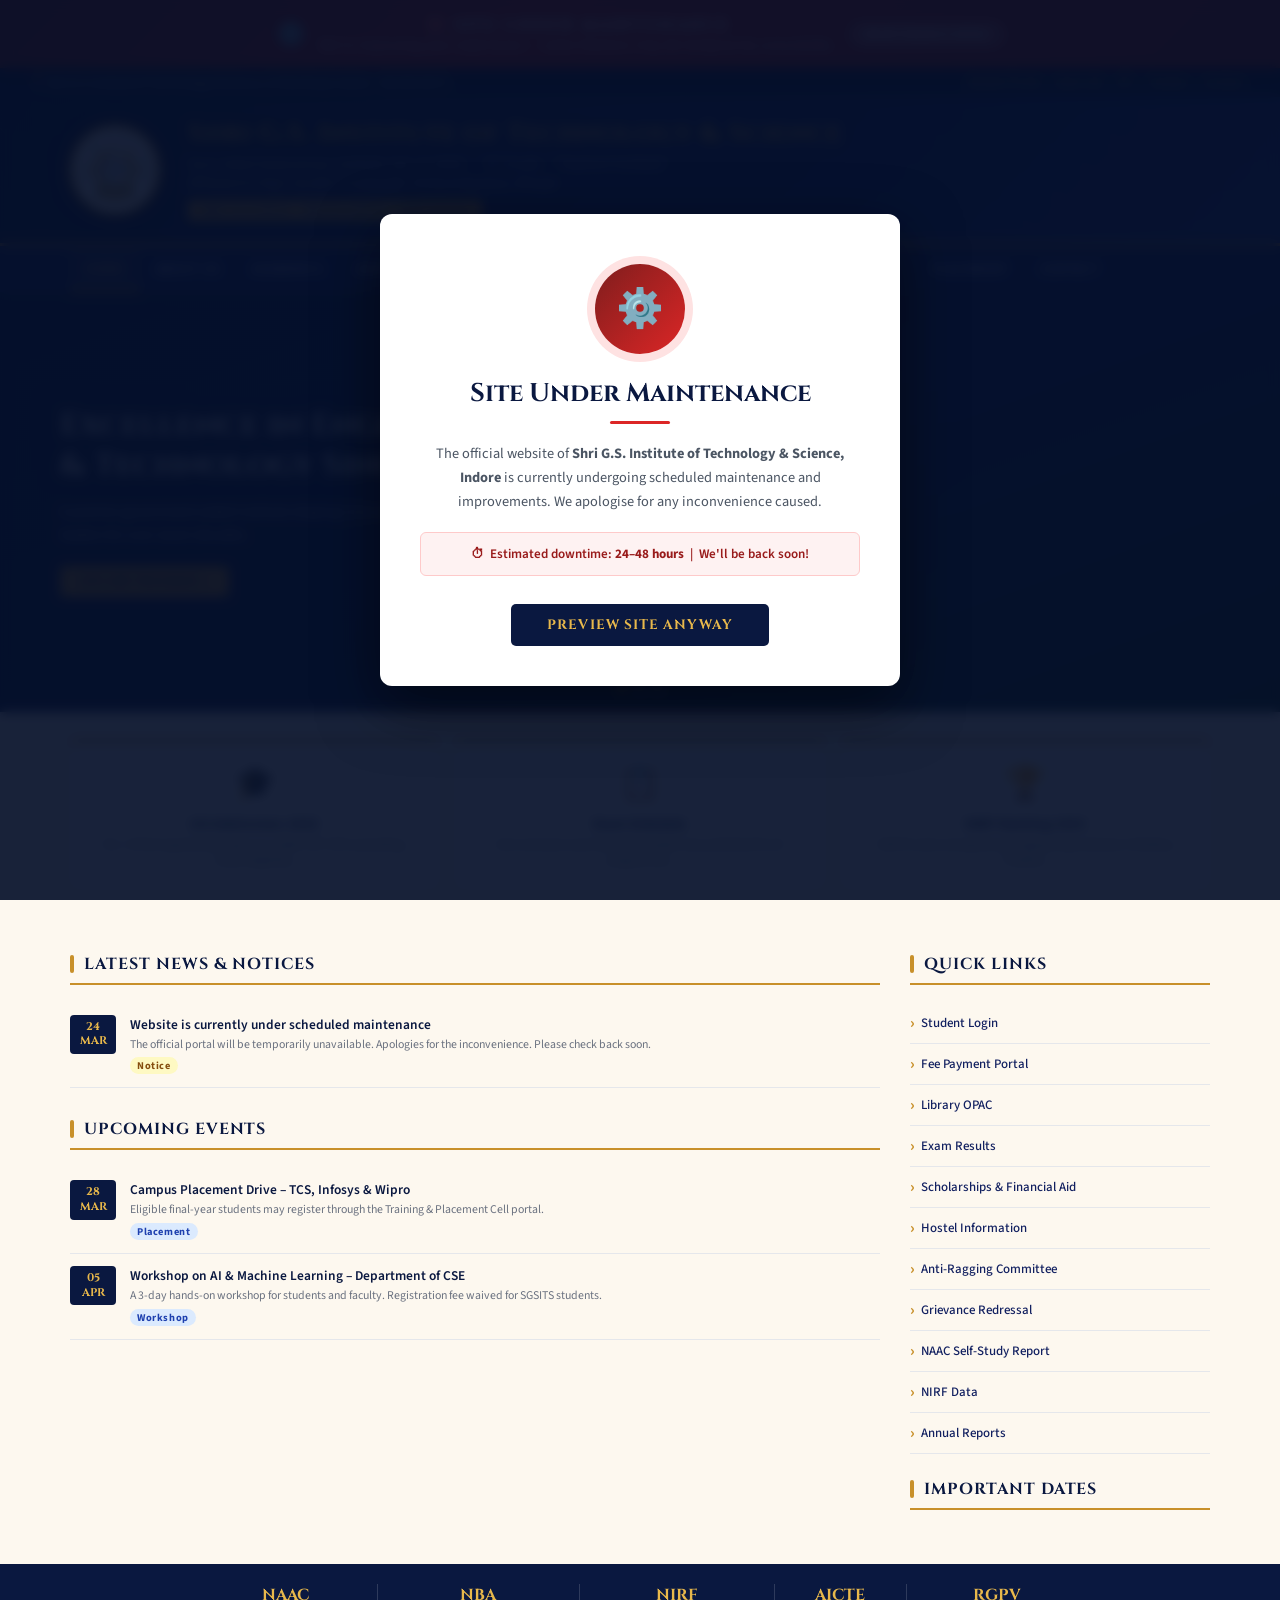
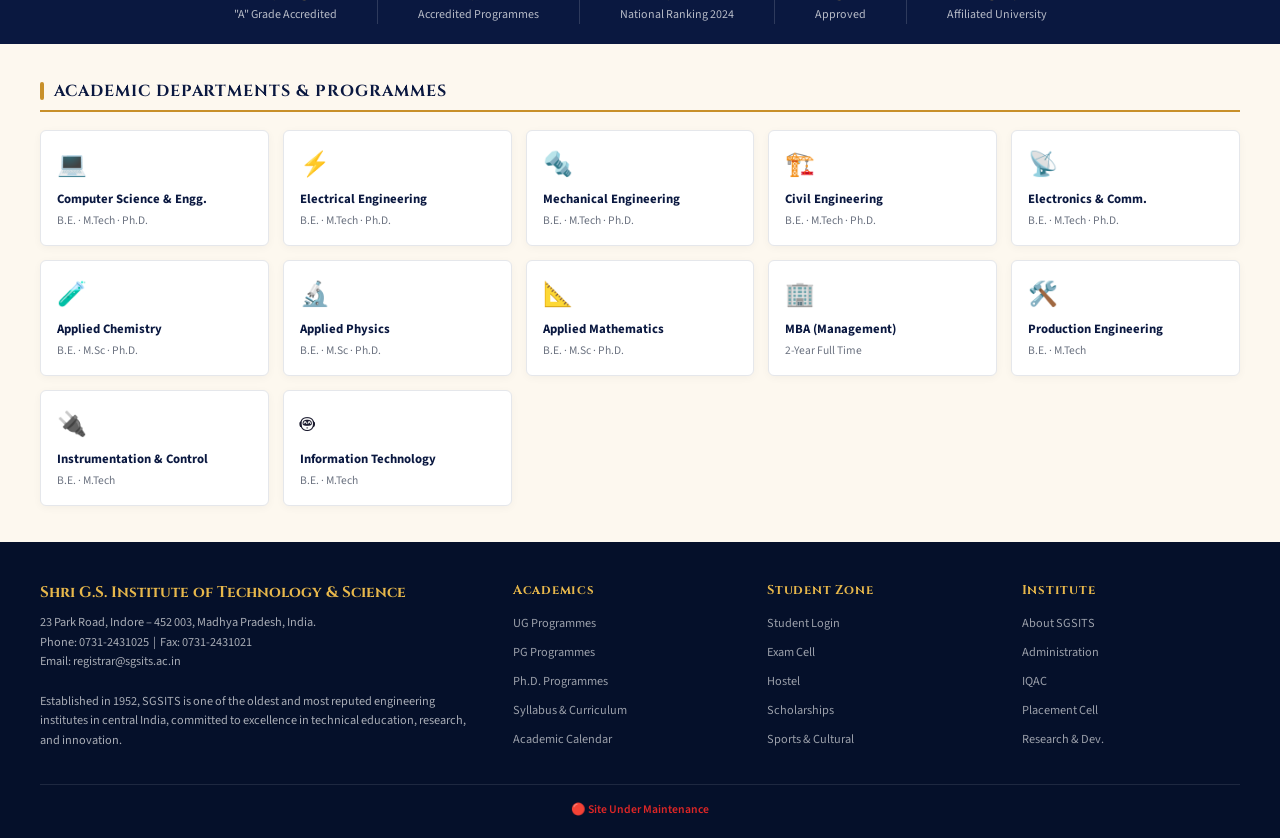
==== index.html @ fab63e35 "Enhance hero section with responsive styles and improved accessibility; refactor inline styles to CS" ====
<!DOCTYPE html>
<html lang="en">
<head>
  <meta charset="UTF-8" />
  <meta name="viewport" content="width=device-width, initial-scale=1.0"/>
  <title>SGSITS Indore – Shri G.S. Institute of Technology & Science</title>
  <link href="https://fonts.googleapis.com/css2?family=Cinzel:wght@400;600;700&family=Source+Sans+3:wght@300;400;600&display=swap" rel="stylesheet"/>
  <link rel="stylesheet" href="style.css">
</head>
<body>

<!-- ══════ MAINTENANCE MODAL ══════ -->
<div class="maintenance-overlay" id="maintOverlay">
  <div class="maintenance-card">
    <div class="gear-ring"><span>⚙️</span></div>
    <h2>Site Under Maintenance</h2>
    <div class="red-line"></div>
    <p>
      The official website of <strong>Shri G.S. Institute of Technology &amp; Science, Indore</strong>
      is currently undergoing scheduled maintenance and improvements.
      We apologise for any inconvenience caused.
    </p>
    <div class="eta">
      ⏱&nbsp; Estimated downtime: <strong>24–48 hours</strong> &nbsp;|&nbsp;
      We'll be back soon!
    </div>
    <button class="dismiss-btn" onclick="document.getElementById('maintOverlay').style.display='none'">
      Preview Site Anyway
    </button>
  </div>
</div>

<!-- ══════ MAINTENANCE BANNER (sticky) ══════ -->
<div class="maintenance-banner">
  <span class="icon">⚙️</span>
  <div>
    <div class="msg">🔴 Site Under Maintenance</div>
    <div class="sub">We're improving your experience — some features may be temporarily unavailable.</div>
  </div>
  <div class="maintenance-badge">MAINTENANCE MODE</div>
</div>

<!-- ══════ TOP BAR ══════ -->
<div class="top-bar">
  <div>
    📍 Shri G.S. Institute of Technology &amp; Science, 23 Park Road, Indore – 452 003 (M.P.)
  </div>
  <div>
    <a href="#">Student Portal</a>
    <a href="#">Exam Cell</a>
    <a href="#">RTI</a>
    <a href="#">Tenders</a>
    <a href="#">Contact</a>
  </div>
</div>

<!-- ══════ HEADER ══════ -->
<header>
  <div class="header-inner">
    <!-- Logo (SVG-based since no external image) -->
    <div class="logo-wrap">
        <img src="sgsits_logo.jpg" alt="SGSITS Campus" class="hero-img">
    </div>

    <div class="header-text">
      <h1>Shri G.S. Institute of Technology &amp; Science</h1>
      <div class="subtitle">
        Govt.-Aided Autonomous Institute (est. in 1952) &nbsp;·&nbsp; "A" Grade &ndash; "Topmost Institute"<br/>
        Affiliated to Rajiv Gandhi Proudyogiki Vishwavidyalaya, Bhopal
      </div>
      <span class="naac">NAAC Accredited &nbsp;|&nbsp; NBA Accredited &nbsp;|&nbsp; NIRF Ranked</span>
    </div>
  </div>
</header>

<!-- ══════ NAV ══════ -->
<nav>
  <div class="nav-inner">
    <div class="nav-item active">Home</div>
    <div class="nav-item">About Us</div>
    <div class="nav-item">Academics</div>
    <div class="nav-item">Admissions</div>
    <div class="nav-item">Research</div>
    <div class="nav-item">Departments</div>
    <div class="nav-item">Facilities</div>
    <div class="nav-item">Alumni</div>
    <div class="nav-item">IQAC</div>
    <div class="nav-item">Placement</div>
    <div class="nav-item">Contact</div>
  </div>
</nav>

<!-- ══════ HERO SLIDER ══════ -->
<div class="hero">
  <!-- Slide 1 -->
  <div class="hero-slide active" id="s0">
    <div class="hero-canvas hero-canvas-gradient-1">
      
    </div>
    <div class="hero-overlay">
      <div class="hero-text">
        <h2>Excellence in Engineering &amp; Technology Since 1952</h2>
        <p>A premier government-aided institute shaping innovators, researchers, and leaders for over seven decades.</p>
        <a href="#" class="header-btn btn-inline">Explore Programs →</a>
      </div>
    </div>
  </div>
  <!-- Slide 2 -->
  <div class="hero-slide" id="s1">
    <div class="hero-canvas hero-canvas-gradient-2">
    </div>
    <div class="hero-overlay hero-overlay-gradient-2">
      <div class="hero-text">
        <h2>State-of-the-Art Research &amp; Innovation Labs</h2>
        <p>From robotics to renewable energy — our facilities empower students to solve tomorrow's challenges today.</p>
        <a href="#" class="header-btn btn-inline">Research &amp; Projects →</a>
      </div>
    </div>
  </div>
  <!-- Slide 3 -->
  <div class="hero-slide" id="s2">
    <div class="hero-canvas hero-canvas-gradient-3">
    </div>
    <div class="hero-overlay hero-overlay-gradient-3">
      <div class="hero-text">
        <h2>Placements with Top Global Companies</h2>
        <p>Our graduates are placed at Microsoft, TCS, Infosys, L&amp;T and hundreds of leading organisations worldwide.</p>
        <a href="#" class="header-btn btn-inline">Placement Records →</a>
      </div>
    </div>
  </div>

  <!-- Dots -->
  <div class="hero-dots">
    <div class="hero-dot active" onclick="goSlide(0)"></div>
    <div class="hero-dot" onclick="goSlide(1)"></div>
    <div class="hero-dot" onclick="goSlide(2)"></div>
  </div>
</div>

<!-- ══════ QUICK INFO CARDS ══════ -->
<div class="cards-wrapper">
  <div class="cards-row">
    <div class="info-card">
      <div class="ic-icon">🎓</div>
      <h3>UG Admissions 2025</h3>
      <p>B.E. / B.Tech applications open via JoSAA / MP-DTE counselling. Check eligibility.</p>
    </div>
    <div class="info-card">
      <div class="ic-icon">📋</div>
      <h3>Exam Schedule</h3>
      <p>End-semester examination timetable now published for all programmes.</p>
    </div>
    <div class="info-card">
      <div class="ic-icon">🏆</div>
      <h3>NIRF Ranking 2024</h3>
      <p>SGSITS ranks among the top engineering institutes in Madhya Pradesh.</p>
    </div>
  </div>
</div>

<!-- ══════ MAIN CONTENT ══════ -->
<div class="main-content">
  <!-- LEFT COLUMN -->
  <div>
    <!-- News & Notices -->
    <div class="sec-heading">Latest News &amp; Notices</div>
    <ul class="news-list">
      <li>
        <div class="news-date">24<br/>MAR</div>
        <div class="news-body">
          <div class="title">Website is currently under scheduled maintenance</div>
          <div class="desc">The official portal will be temporarily unavailable. Apologies for the inconvenience. Please check back soon.</div>
          <span class="tag tag-notice">Notice</span>
        </div>
      <!-- </li>
      <li>
        <div class="news-date">20<br/>MAR</div>
        <div class="news-body">
          <div class="title">Ph.D. Admissions 2025 – Online Applications Invited</div>
          <div class="desc">Applications are invited for full-time and part-time Ph.D. programmes in Engineering, Science &amp; Management.</div>
          <span class="tag tag-new">New</span>
        </div>
      </li>
      <li>
        <div class="news-date">18<br/>MAR</div>
        <div class="news-body">
          <div class="title">National Conference on Emerging Technologies (NCET-2025)</div>
          <div class="desc">Abstract submission deadline extended to 5 April 2025. Authors are invited to submit full papers.</div>
          <span class="tag tag-event">Event</span>
        </div>
      </li>
      <li>
        <div class="news-date">15<br/>MAR</div>
        <div class="news-body">
          <div class="title">M.Tech / MBA Admissions 2025 – GATE / CAT Based</div>
          <div class="desc">Shortlisted candidates for personal interview are advised to report as per the schedule.</div>
          <span class="tag tag-new">New</span>
        </div>
      </li>
      <li>
        <div class="news-date">10<br/>MAR</div>
        <div class="news-body">
          <div class="title">SGSITS Annual Technical Fest "SPECTRUM 2025" – Registration Open</div>
          <div class="desc">Join us for coding contests, robotics, hackathons, and cultural events. Register now!</div>
          <span class="tag tag-event">Event</span>
        </div>
      </li>
      <li>
        <div class="news-date">05<br/>MAR</div>
        <div class="news-body">
          <div class="title">Revised Academic Calendar for Even Semester 2024-25</div>
          <div class="desc">Please note the revised dates for internal examinations and the end-semester schedule.</div>
          <span class="tag tag-notice">Notice</span>
        </div>
      </li> -->
    </ul>

    <!-- Events -->
    <div class="sec-heading margin-top-30">Upcoming Events</div>
    <ul class="news-list">
      <li>
        <div class="news-date">28<br/>MAR</div>
        <div class="news-body">
          <div class="title">Campus Placement Drive – TCS, Infosys &amp; Wipro</div>
          <div class="desc">Eligible final-year students may register through the Training &amp; Placement Cell portal.</div>
          <span class="tag tag-event">Placement</span>
        </div>
      </li>
      <li>
        <div class="news-date">05<br/>APR</div>
        <div class="news-body">
          <div class="title">Workshop on AI &amp; Machine Learning – Department of CSE</div>
          <div class="desc">A 3-day hands-on workshop for students and faculty. Registration fee waived for SGSITS students.</div>
          <span class="tag tag-event">Workshop</span>
        </div>
      </li>
    </ul>
  </div>

  <!-- SIDEBAR -->
  <div class="sidebar">
    <!-- Quick Links -->
    <div class="quick-links">
      <div class="sec-heading">Quick Links</div>
      <ul>
        <li><a href="#">Student Login</a></li>
        <li><a href="#">Fee Payment Portal</a></li>
        <li><a href="#">Library OPAC</a></li>
        <li><a href="#">Exam Results</a></li>
        <li><a href="#">Scholarships &amp; Financial Aid</a></li>
        <li><a href="#">Hostel Information</a></li>
        <li><a href="#">Anti-Ragging Committee</a></li>
        <li><a href="#">Grievance Redressal</a></li>
        <li><a href="#">NAAC Self-Study Report</a></li>
        <li><a href="#">NIRF Data</a></li>
        <li><a href="#">Annual Reports</a></li>
      </ul>
    </div>

    <!-- Stats -->
    <!-- <div class="stat-box">
      <div class="sec-heading">Institute at a Glance</div>
      <div class="stats-grid">
        <div class="stat-item"><div class="num">70+</div><div class="lbl">Years</div></div>
        <div class="stat-item"><div class="num">12</div><div class="lbl">Departments</div></div>
        <div class="stat-item"><div class="num">5000+</div><div class="lbl">Students</div></div>
        <div class="stat-item"><div class="num">300+</div><div class="lbl">Faculty</div></div>
        <div class="stat-item"><div class="num">95%</div><div class="lbl">Placement</div></div>
        <div class="stat-item"><div class="num">25+</div><div class="lbl">Research Labs</div></div>
      </div>
    </div> -->

    <!-- Important Dates -->
    <div>
      <div class="sec-heading">Important Dates</div>
      <!-- <ul class="news-list font-small">
        <li class="gap-compact">
          <div class="news-date size-compact">01<br/>APR</div>
          <div>Last date – Ph.D. Applications</div>
        </li>
        <li class="gap-compact">
          <div class="news-date size-compact">05<br/>APR</div>
          <div>NCET-2025 Abstract Deadline</div>
        </li>
        <li class="gap-compact">
          <div class="news-date size-compact">10<br/>APR</div>
          <div>End-Sem Exams Begin</div>
        </li>
        <li class="gap-compact">
          <div class="news-date size-compact">15<br/>MAY</div>
          <div>Result Declaration (Even Sem)</div>
        </li>
      </ul> -->
    </div>
  </div>
</div>

<!-- ══════ ACCREDITATION STRIP ══════ -->
<div class="accreditation">
  <div class="accred-item"><span class="name">NAAC</span>"A" Grade Accredited</div>
  <div class="accreditation-divider"></div>
  <div class="accred-item"><span class="name">NBA</span>Accredited Programmes</div>
  <div class="accreditation-divider"></div>
  <div class="accred-item"><span class="name">NIRF</span>National Ranking 2024</div>
  <div class="accreditation-divider"></div>
  <div class="accred-item"><span class="name">AICTE</span>Approved</div>
  <div class="accreditation-divider"></div>
  <div class="accred-item"><span class="name">RGPV</span>Affiliated University</div>
</div>

<!-- ══════ PROGRAMMES ══════ -->
<div class="programs-section">
  <div class="programs-inner">
    <div class="sec-heading">Academic Departments &amp; Programmes</div>
    <div class="prog-grid">
      <div class="prog-card"><div class="dept-icon">💻</div><h4>Computer Science &amp; Engg.</h4><p>B.E. · M.Tech · Ph.D.</p></div>
      <div class="prog-card"><div class="dept-icon">⚡</div><h4>Electrical Engineering</h4><p>B.E. · M.Tech · Ph.D.</p></div>
      <div class="prog-card"><div class="dept-icon">🔩</div><h4>Mechanical Engineering</h4><p>B.E. · M.Tech · Ph.D.</p></div>
      <div class="prog-card"><div class="dept-icon">🏗️</div><h4>Civil Engineering</h4><p>B.E. · M.Tech · Ph.D.</p></div>
      <div class="prog-card"><div class="dept-icon">📡</div><h4>Electronics &amp; Comm.</h4><p>B.E. · M.Tech · Ph.D.</p></div>
      <div class="prog-card"><div class="dept-icon">🧪</div><h4>Applied Chemistry</h4><p>B.E. · M.Sc · Ph.D.</p></div>
      <div class="prog-card"><div class="dept-icon">🔬</div><h4>Applied Physics</h4><p>B.E. · M.Sc · Ph.D.</p></div>
      <div class="prog-card"><div class="dept-icon">📐</div><h4>Applied Mathematics</h4><p>B.E. · M.Sc · Ph.D.</p></div>
      <div class="prog-card"><div class="dept-icon">🏢</div><h4>MBA (Management)</h4><p>2-Year Full Time</p></div>
      <div class="prog-card"><div class="dept-icon">🛠️</div><h4>Production Engineering</h4><p>B.E. · M.Tech</p></div>
      <div class="prog-card"><div class="dept-icon">🔌</div><h4>Instrumentation &amp; Control</h4><p>B.E. · M.Tech</p></div>
      <div class="prog-card"><div class="dept-icon">🤖</div><h4>Information Technology</h4><p>B.E. · M.Tech</p></div>
    </div>
  </div>
</div>

<!-- ══════ FOOTER ══════ -->
<footer>
  <div class="footer-inner">
    <div class="footer-brand">
      <h3>Shri G.S. Institute of Technology &amp; Science</h3>
      <p>23 Park Road, Indore – 452 003, Madhya Pradesh, India.<br/>
      Phone: 0731-2431025 &nbsp;|&nbsp; Fax: 0731-2431021<br/>
      Email: registrar@sgsits.ac.in<br/><br/>
      Established in 1952, SGSITS is one of the oldest and most reputed engineering institutes in central India, committed to excellence in technical education, research, and innovation.</p>
    </div>
    <div class="footer-col">
      <h4>Academics</h4>
      <ul>
        <li><a href="#">UG Programmes</a></li>
        <li><a href="#">PG Programmes</a></li>
        <li><a href="#">Ph.D. Programmes</a></li>
        <li><a href="#">Syllabus &amp; Curriculum</a></li>
        <li><a href="#">Academic Calendar</a></li>
      </ul>
    </div>
    <div class="footer-col">
      <h4>Student Zone</h4>
      <ul>
        <li><a href="#">Student Login</a></li>
        <li><a href="#">Exam Cell</a></li>
        <li><a href="#">Hostel</a></li>
        <li><a href="#">Scholarships</a></li>
        <li><a href="#">Sports &amp; Cultural</a></li>
      </ul>
    </div>
    <div class="footer-col">
      <h4>Institute</h4>
      <ul>
        <li><a href="#">About SGSITS</a></li>
        <li><a href="#">Administration</a></li>
        <li><a href="#">IQAC</a></li>
        <li><a href="#">Placement Cell</a></li>
        <li><a href="#">Research &amp; Dev.</a></li>
      </ul>
    </div>
  </div>
    <div class="footer-bottom">
        <span class="footer-maintenance-badge">🔴 Site Under Maintenance</span>
    </div>
</footer>

<script src="script.js"></script>
</body>
</html>
---- style.css ----
:root {
  --gold: #c8902a;
  --gold-light: #e8b84b;
  --gold-dark: #8a5e10;
  --navy: #0a1840;
  --navy-mid: #122060;
  --navy-light: #1e3480;
  --white: #ffffff;
  --cream: #fdf8ef;
  --gray: #6b7280;
  --gray-light: #f3f4f6;
  --red: #b91c1c;
}

*, *::before, *::after { box-sizing: border-box; margin: 0; padding: 0; }

body {
  font-family: 'Source Sans 3', sans-serif;
  background: var(--cream);
  color: #1a1a2e;
  overflow-x: hidden;
}

/* ── MAINTENANCE BANNER ── */
.maintenance-banner {
  background: linear-gradient(135deg, #7f1d1d 0%, #b91c1c 40%, #991b1b 100%);
  color: #fff;
  text-align: center;
  padding: 14px 20px;
  position: sticky;
  top: 0;
  z-index: 1000;
  box-shadow: 0 4px 20px rgba(0,0,0,0.4);
  display: flex;
  align-items: center;
  justify-content: center;
  gap: 14px;
  flex-wrap: wrap;
}
.maintenance-banner .icon {
  font-size: 1.5rem;
  animation: spin-slow 4s linear infinite;
  display: inline-block;
}
@keyframes spin-slow {
  0%   { transform: rotate(0deg); }
  100% { transform: rotate(360deg); }
}
.maintenance-banner .msg {
  font-family: 'Cinzel', serif;
  font-size: 1rem;
  font-weight: 700;
  letter-spacing: 0.12em;
  text-transform: uppercase;
}
.maintenance-banner .sub {
  font-size: 0.82rem;
  opacity: 0.85;
  letter-spacing: 0.05em;
}
.maintenance-badge {
  background: rgba(255,255,255,0.18);
  border: 1px solid rgba(255,255,255,0.4);
  border-radius: 20px;
  padding: 3px 14px;
  font-size: 0.75rem;
  font-weight: 600;
  letter-spacing: 0.08em;
  animation: pulse-badge 2s ease-in-out infinite;
}
@keyframes pulse-badge {
  0%, 100% { opacity: 1; }
  50%       { opacity: 0.6; }
}

/* ── TOP UTILITY BAR ── */
.top-bar {
  background: var(--navy);
  color: rgba(255,255,255,0.75);
  font-size: 0.76rem;
  padding: 6px 30px;
  display: flex;
  justify-content: space-between;
  align-items: center;
  gap: 10px;
  flex-wrap: wrap;
}
.top-bar a { color: var(--gold-light); text-decoration: none; margin: 0 6px; }
.top-bar a:hover { text-decoration: underline; }

/* ── HEADER ── */
header {
  background: linear-gradient(135deg, var(--navy) 0%, var(--navy-mid) 60%, var(--navy-light) 100%);
  padding: 0;
  position: relative;
  overflow: hidden;
}
header::before {
  content: '';
  position: absolute;
  inset: 0;
  background: repeating-linear-gradient(
    45deg,
    transparent,
    transparent 40px,
    rgba(200,144,42,0.04) 40px,
    rgba(200,144,42,0.04) 41px
  );
  pointer-events: none;
}
.header-inner {
  max-width: 1200px;
  margin: 0 auto;
  display: flex;
  align-items: center;
  gap: 28px;
  padding: 22px 30px;
}
.logo-wrap {
  flex-shrink: 0;
  width: 90px;
  height: 90px;
  background: radial-gradient(circle, #fff 60%, #f5e8cc 100%);
  border-radius: 50%;
  border: 3px solid var(--gold);
  display: flex;
  align-items: center;
  justify-content: center;
  box-shadow: 0 0 0 5px rgba(200,144,42,0.25), 0 8px 24px rgba(0,0,0,0.4);
  font-size: 0.52rem;
  font-family: 'Cinzel', serif;
  font-weight: 700;
  color: var(--navy);
  text-align: center;
  padding: 8px;
  line-height: 1.3;
  letter-spacing: 0.02em;
  position: relative;
  overflow: hidden;
}
.logo-inner { display: flex; flex-direction: column; align-items: center; gap: 3px; }
.logo-tower {
  font-size: 1.6rem;
  line-height: 1;
}
.logo-text-ring {
  font-size: 0.42rem;
  letter-spacing: 0.08em;
  color: var(--gold-dark);
  text-transform: uppercase;
}
.header-text { flex: 1; }
.header-text h1 {
  font-family: 'Cinzel', serif;
  color: var(--gold-light);
  font-size: 1.6rem;
  font-weight: 700;
  letter-spacing: 0.04em;
  line-height: 1.2;
  text-shadow: 0 2px 10px rgba(0,0,0,0.5);
}
.header-text .subtitle {
  color: rgba(255,255,255,0.7);
  font-size: 0.83rem;
  margin-top: 4px;
  letter-spacing: 0.03em;
}
.header-text .naac {
  display: inline-block;
  margin-top: 8px;
  background: var(--gold);
  color: var(--navy);
  font-size: 0.7rem;
  font-weight: 700;
  padding: 3px 12px;
  border-radius: 3px;
  letter-spacing: 0.06em;
}
.header-right {
  display: flex;
  flex-direction: column;
  align-items: flex-end;
  gap: 8px;
  flex-shrink: 0;
}
.header-btn {
  background: var(--gold);
  color: var(--navy);
  font-weight: 700;
  font-size: 0.75rem;
  border: none;
  padding: 7px 18px;
  border-radius: 3px;
  cursor: pointer;
  letter-spacing: 0.06em;
  text-transform: uppercase;
  transition: background 0.2s, transform 0.15s;
  text-decoration: none;
  display: block;
  text-align: center;
}
.header-btn:hover { background: var(--gold-light); transform: translateY(-1px); }
.header-btn.outline {
  background: transparent;
  border: 1.5px solid var(--gold);
  color: var(--gold-light);
}
.header-btn.outline:hover { background: rgba(200,144,42,0.15); }

/* ── NAV ── */
nav {
  background: var(--navy-mid);
  border-top: 3px solid var(--gold);
  position: relative;
}
.nav-inner {
  max-width: 1200px;
  margin: 0 auto;
  display: flex;
  align-items: stretch;
  padding: 0 30px;
  flex-wrap: wrap;
}
.nav-item {
  position: relative;
  color: rgba(255,255,255,0.85);
  font-size: 0.82rem;
  font-weight: 600;
  letter-spacing: 0.05em;
  text-transform: uppercase;
  padding: 14px 16px;
  cursor: pointer;
  transition: color 0.2s, background 0.2s;
  white-space: nowrap;
}
.nav-item:hover, .nav-item.active {
  color: var(--gold-light);
  background: rgba(200,144,42,0.1);
}
.nav-item.active::after {
  content: '';
  position: absolute;
  bottom: 0;
  left: 0; right: 0;
  height: 3px;
  background: var(--gold);
}

/* ── HERO / SLIDER ── */
.hero {
  position: relative;
  height: 420px;
  overflow: hidden;
  background: var(--navy);
}
.hero-slide {
  position: absolute;
  inset: 0;
  opacity: 0;
  transition: opacity 1s ease;
}
.hero-slide.active { opacity: 1; }
.hero-bg {
  width: 100%; height: 100%;
  object-fit: cover;
  filter: brightness(0.55);
}
/* SVG-based campus illustration stand-in */
.hero-canvas {
  width: 100%; height: 100%;
  background: linear-gradient(160deg, #0a1840 0%, #1e3480 50%, #0a2c10 100%);
  position: relative;
  overflow: hidden;
}
.hero-canvas .campus-gate {
  position: absolute;
  bottom: 0;
  left: 50%;
  transform: translateX(-50%);
  width: min(700px, 100%);
}
.hero-overlay {
  position: absolute;
  inset: 0;
  background: linear-gradient(to right, rgba(10,24,64,0.85) 35%, transparent 75%);
  display: flex;
  align-items: center;
  padding: 40px 60px;
}
.hero-text { max-width: 480px; }
.hero-text h2 {
  font-family: 'Cinzel', serif;
  color: var(--white);
  font-size: 2rem;
  font-weight: 700;
  line-height: 1.25;
  margin-bottom: 14px;
  text-shadow: 0 2px 16px rgba(0,0,0,0.6);
}
.hero-text p {
  color: rgba(255,255,255,0.8);
  font-size: 0.9rem;
  line-height: 1.6;
  margin-bottom: 20px;
}
.hero-dots {
  position: absolute;
  bottom: 20px;
  left: 50%;
  transform: translateX(-50%);
  display: flex;
  gap: 8px;
  z-index: 5;
}
.hero-dot {
  width: 10px; height: 10px;
  border-radius: 50%;
  background: rgba(255,255,255,0.4);
  cursor: pointer;
  transition: background 0.3s;
}
.hero-dot.active { background: var(--gold); }

/* ── MAIN LAYOUT ── */
.main-content {
  max-width: 1200px;
  margin: 0 auto;
  padding: 36px 30px;
  display: grid;
  grid-template-columns: 1fr 300px;
  gap: 30px;
}

/* ── SECTION HEADING ── */
.sec-heading {
  font-family: 'Cinzel', serif;
  color: var(--navy);
  font-size: 1rem;
  font-weight: 700;
  letter-spacing: 0.06em;
  text-transform: uppercase;
  border-bottom: 2.5px solid var(--gold);
  padding-bottom: 8px;
  margin-bottom: 18px;
  display: flex;
  align-items: center;
  gap: 10px;
}
.sec-heading::before {
  content: '';
  display: inline-block;
  width: 4px; height: 18px;
  background: var(--gold);
  border-radius: 2px;
}

/* ── CARDS ROW ── */
.cards-row {
  display: grid;
  grid-template-columns: repeat(3, 1fr);
  gap: 16px;
  margin-bottom: 28px;
}
.info-card {
  background: var(--white);
  border: 1px solid #e5e7eb;
  border-top: 3px solid var(--gold);
  border-radius: 6px;
  padding: 18px 16px;
  box-shadow: 0 2px 10px rgba(0,0,0,0.05);
  transition: transform 0.2s, box-shadow 0.2s;
  text-align: center;
  cursor: pointer;
}
.info-card:hover { transform: translateY(-3px); box-shadow: 0 8px 24px rgba(0,0,0,0.1); }
.info-card .ic-icon { font-size: 2rem; margin-bottom: 8px; }
.info-card h3 { font-size: 0.82rem; font-weight: 700; color: var(--navy); margin-bottom: 4px; letter-spacing: 0.04em; }
.info-card p { font-size: 0.74rem; color: var(--gray); line-height: 1.4; }

/* ── NEWS / EVENTS ── */
.news-list { list-style: none; }
.news-list li {
  border-bottom: 1px solid #e5e7eb;
  padding: 12px 0;
  display: flex;
  gap: 14px;
  align-items: flex-start;
}
.news-date {
  background: var(--navy);
  color: var(--gold-light);
  font-family: 'Cinzel', serif;
  font-size: 0.7rem;
  font-weight: 700;
  text-align: center;
  padding: 5px 8px;
  border-radius: 4px;
  min-width: 46px;
  line-height: 1.3;
}
.news-body { flex: 1; }
.news-body .title { font-size: 0.84rem; font-weight: 600; color: var(--navy); margin-bottom: 3px; }
.news-body .desc { font-size: 0.74rem; color: var(--gray); line-height: 1.4; }
.news-body .tag {
  display: inline-block;
  font-size: 0.65rem;
  font-weight: 700;
  letter-spacing: 0.06em;
  padding: 1px 7px;
  border-radius: 10px;
  margin-top: 4px;
}
.tag-new { background: #dcfce7; color: #166534; }
.tag-event { background: #dbeafe; color: #1e40af; }
.tag-notice { background: #fef9c3; color: #854d0e; }

/* ── SIDEBAR ── */
.sidebar { display: flex; flex-direction: column; gap: 24px; }

.quick-links ul { list-style: none; }
.quick-links li {
  border-bottom: 1px solid #e5e7eb;
  padding: 9px 0;
}
.quick-links a {
  font-size: 0.81rem;
  color: var(--navy-mid);
  text-decoration: none;
  font-weight: 500;
  display: flex;
  align-items: center;
  gap: 6px;
  transition: color 0.2s, padding-left 0.2s;
}
.quick-links a:hover { color: var(--gold-dark); padding-left: 4px; }
.quick-links a::before { content: '›'; color: var(--gold); font-size: 1rem; font-weight: 700; }

.stat-box {
  background: linear-gradient(135deg, var(--navy) 0%, var(--navy-mid) 100%);
  border-radius: 8px;
  padding: 20px;
  color: var(--white);
}
.stat-box .sec-heading { color: var(--gold-light); border-color: var(--gold); }
.stats-grid { display: grid; grid-template-columns: 1fr 1fr; gap: 12px; margin-top: 4px; }
.stat-item { text-align: center; }
.stat-item .num {
  font-family: 'Cinzel', serif;
  font-size: 1.6rem;
  font-weight: 700;
  color: var(--gold-light);
  line-height: 1;
}
.stat-item .lbl { font-size: 0.68rem; color: rgba(255,255,255,0.65); letter-spacing: 0.06em; margin-top: 3px; text-transform: uppercase; }

/* ── ACCREDITATION STRIP ── */
.accreditation {
  background: var(--navy);
  padding: 20px 30px;
  display: flex;
  align-items: center;
  justify-content: center;
  gap: 40px;
  flex-wrap: wrap;
}
.accred-item {
  text-align: center;
  color: rgba(255,255,255,0.7);
  font-size: 0.75rem;
}
.accred-item .name {
  font-family: 'Cinzel', serif;
  color: var(--gold-light);
  font-size: 1rem;
  font-weight: 700;
  display: block;
}

/* ── PROGRAMS ── */
.programs-section {
  background: var(--cream);
  padding: 36px 30px;
}
.programs-inner { max-width: 1200px; margin: 0 auto; }
.prog-grid {
  display: grid;
  grid-template-columns: repeat(auto-fill, minmax(200px, 1fr));
  gap: 14px;
  margin-top: 4px;
}
.prog-card {
  background: var(--white);
  border: 1px solid #e5e7eb;
  border-radius: 6px;
  padding: 16px;
  box-shadow: 0 2px 8px rgba(0,0,0,0.04);
  cursor: pointer;
  transition: border-color 0.2s, box-shadow 0.2s;
}
.prog-card:hover { border-color: var(--gold); box-shadow: 0 6px 20px rgba(200,144,42,0.15); }
.prog-card .dept-icon { font-size: 1.5rem; margin-bottom: 8px; }
.prog-card h4 { font-size: 0.8rem; font-weight: 700; color: var(--navy); margin-bottom: 4px; }
.prog-card p { font-size: 0.72rem; color: var(--gray); }

/* ── FOOTER ── */
footer {
  background: #05102a;
  color: rgba(255,255,255,0.65);
  padding: 40px 30px 20px;
}
.footer-inner {
  max-width: 1200px;
  margin: 0 auto;
  display: grid;
  grid-template-columns: 2fr 1fr 1fr 1fr;
  gap: 36px;
  margin-bottom: 28px;
}
.footer-brand h3 {
  font-family: 'Cinzel', serif;
  color: var(--gold-light);
  font-size: 0.95rem;
  margin-bottom: 10px;
}
.footer-brand p { font-size: 0.77rem; line-height: 1.6; }
.footer-col h4 {
  font-family: 'Cinzel', serif;
  color: var(--gold-light);
  font-size: 0.8rem;
  margin-bottom: 12px;
  letter-spacing: 0.06em;
}
.footer-col ul { list-style: none; }
.footer-col li { margin-bottom: 7px; }
.footer-col a { color: rgba(255,255,255,0.6); text-decoration: none; font-size: 0.77rem; transition: color 0.2s; }
.footer-col a:hover { color: var(--gold-light); }
.footer-bottom {
  max-width: 1200px;
  margin: 0 auto;
  border-top: 1px solid rgba(255,255,255,0.1);
  padding-top: 16px;
  text-align: center;
  font-size: 0.73rem;
  color: rgba(255,255,255,0.4);
}

/* ── MAINTENANCE OVERLAY (click away) ── */
.maintenance-overlay {
  position: fixed;
  inset: 0;
  z-index: 2000;
  background: rgba(5,16,42,0.92);
  backdrop-filter: blur(6px);
  display: flex;
  align-items: center;
  justify-content: center;
  padding: 20px;
  animation: fadeIn 0.5s ease;
}
@keyframes fadeIn { from { opacity: 0; } to { opacity: 1; } }
.maintenance-card {
  background: #fff;
  border-radius: 12px;
  max-width: 520px;
  width: 100%;
  text-align: center;
  padding: 50px 40px 40px;
  box-shadow: 0 20px 60px rgba(0,0,0,0.5);
  position: relative;
}
.maintenance-card .gear-ring {
  width: 90px;
  height: 90px;
  margin: 0 auto 22px;
  border-radius: 50%;
  background: linear-gradient(135deg, #7f1d1d, #dc2626);
  display: flex;
  align-items: center;
  justify-content: center;
  font-size: 2.4rem;
  box-shadow: 0 0 0 8px #fee2e2;
}
.maintenance-card .gear-ring span { animation: spin-slow 3s linear infinite; display: block; }
.maintenance-card h2 {
  font-family: 'Cinzel', serif;
  color: var(--navy);
  font-size: 1.6rem;
  margin-bottom: 10px;
}
.maintenance-card .red-line {
  width: 60px; height: 3px;
  background: #dc2626;
  border-radius: 2px;
  margin: 0 auto 18px;
}
.maintenance-card p {
  color: #4b5563;
  font-size: 0.9rem;
  line-height: 1.65;
  margin-bottom: 18px;
}
.maintenance-card .eta {
  background: #fef2f2;
  border: 1px solid #fecaca;
  border-radius: 6px;
  padding: 12px 20px;
  font-size: 0.82rem;
  color: #991b1b;
  font-weight: 600;
  margin-bottom: 28px;
}
.dismiss-btn {
  background: var(--navy);
  color: var(--gold-light);
  border: none;
  padding: 12px 36px;
  border-radius: 5px;
  font-family: 'Cinzel', serif;
  font-size: 0.85rem;
  font-weight: 700;
  letter-spacing: 0.08em;
  cursor: pointer;
  transition: background 0.2s, transform 0.15s;
  text-transform: uppercase;
}
.dismiss-btn:hover { background: var(--navy-light); transform: translateY(-1px); }
.dismiss-note { font-size: 0.72rem; color: #9ca3af; margin-top: 12px; }

@media (max-width: 900px) {
  .main-content { grid-template-columns: 1fr; }
  .footer-inner { grid-template-columns: 1fr 1fr; }
  .cards-row { grid-template-columns: 1fr 1fr; }
  .header-text h1 { font-size: 1.2rem; }
}
/* ── INLINE STYLES MOVED TO CSS ── */
.cards-wrapper {
  max-width: 1200px;
  margin: 0 auto;
  padding: 28px 30px 0;
}

.hero-canvas-gradient-1 {
  background: linear-gradient(160deg, #0a1840 0%, #122060 45%, #0d3020 100%);
}

.hero-canvas-gradient-2 {
  background: linear-gradient(160deg, #1a0a40 0%, #2a1060 50%, #0a1040 100%);
}

.hero-canvas-gradient-3 {
  background: linear-gradient(160deg, #0a2010 0%, #1a4020 50%, #0a1840 100%);
}

.hero-overlay-gradient-2 {
  background: linear-gradient(to right, rgba(26, 10, 64, 0.88) 35%, transparent 75%);
}

.hero-overlay-gradient-3 {
  background: linear-gradient(to right, rgba(10, 32, 16, 0.88) 35%, transparent 75%);
}

.hero-img {
  width: 100%;
  height: 100%;
  object-fit: contain;
  opacity: 0.6;
}

.header-btn.btn-inline {
  display: inline-block;
  width: auto;
}

.sec-heading.margin-top-30 {
  margin-top: 30px;
}

.gap-compact {
  gap: 10px;
}

.news-list.font-small {
  font-size: 0.78rem;
}

.news-date.size-compact {
  font-size: 0.62rem;
  min-width: 38px;
}

.accreditation-divider {
  width: 1px;
  height: 40px;
  background: rgba(255, 255, 255, 0.15);
}

.footer-maintenance-badge {
  color: #dc2626;
  font-weight: 600;
}

@media (max-width: 900px) {
  .main-content { grid-template-columns: 1fr; }
  .footer-inner { grid-template-columns: 1fr 1fr; }
  .cards-row { grid-template-columns: 1fr 1fr; }
  .header-text h1 { font-size: 1.2rem; }
}
@media (max-width: 600px) {
  .header-inner { flex-wrap: wrap; }
  .cards-row { grid-template-columns: 1fr; }
  .footer-inner { grid-template-columns: 1fr; }
  .nav-inner { overflow-x: auto; flex-wrap: nowrap; }
  .hero { height: 280px; }
  .hero-text h2 { font-size: 1.3rem; }
  .hero-overlay { padding: 20px 24px; }
}
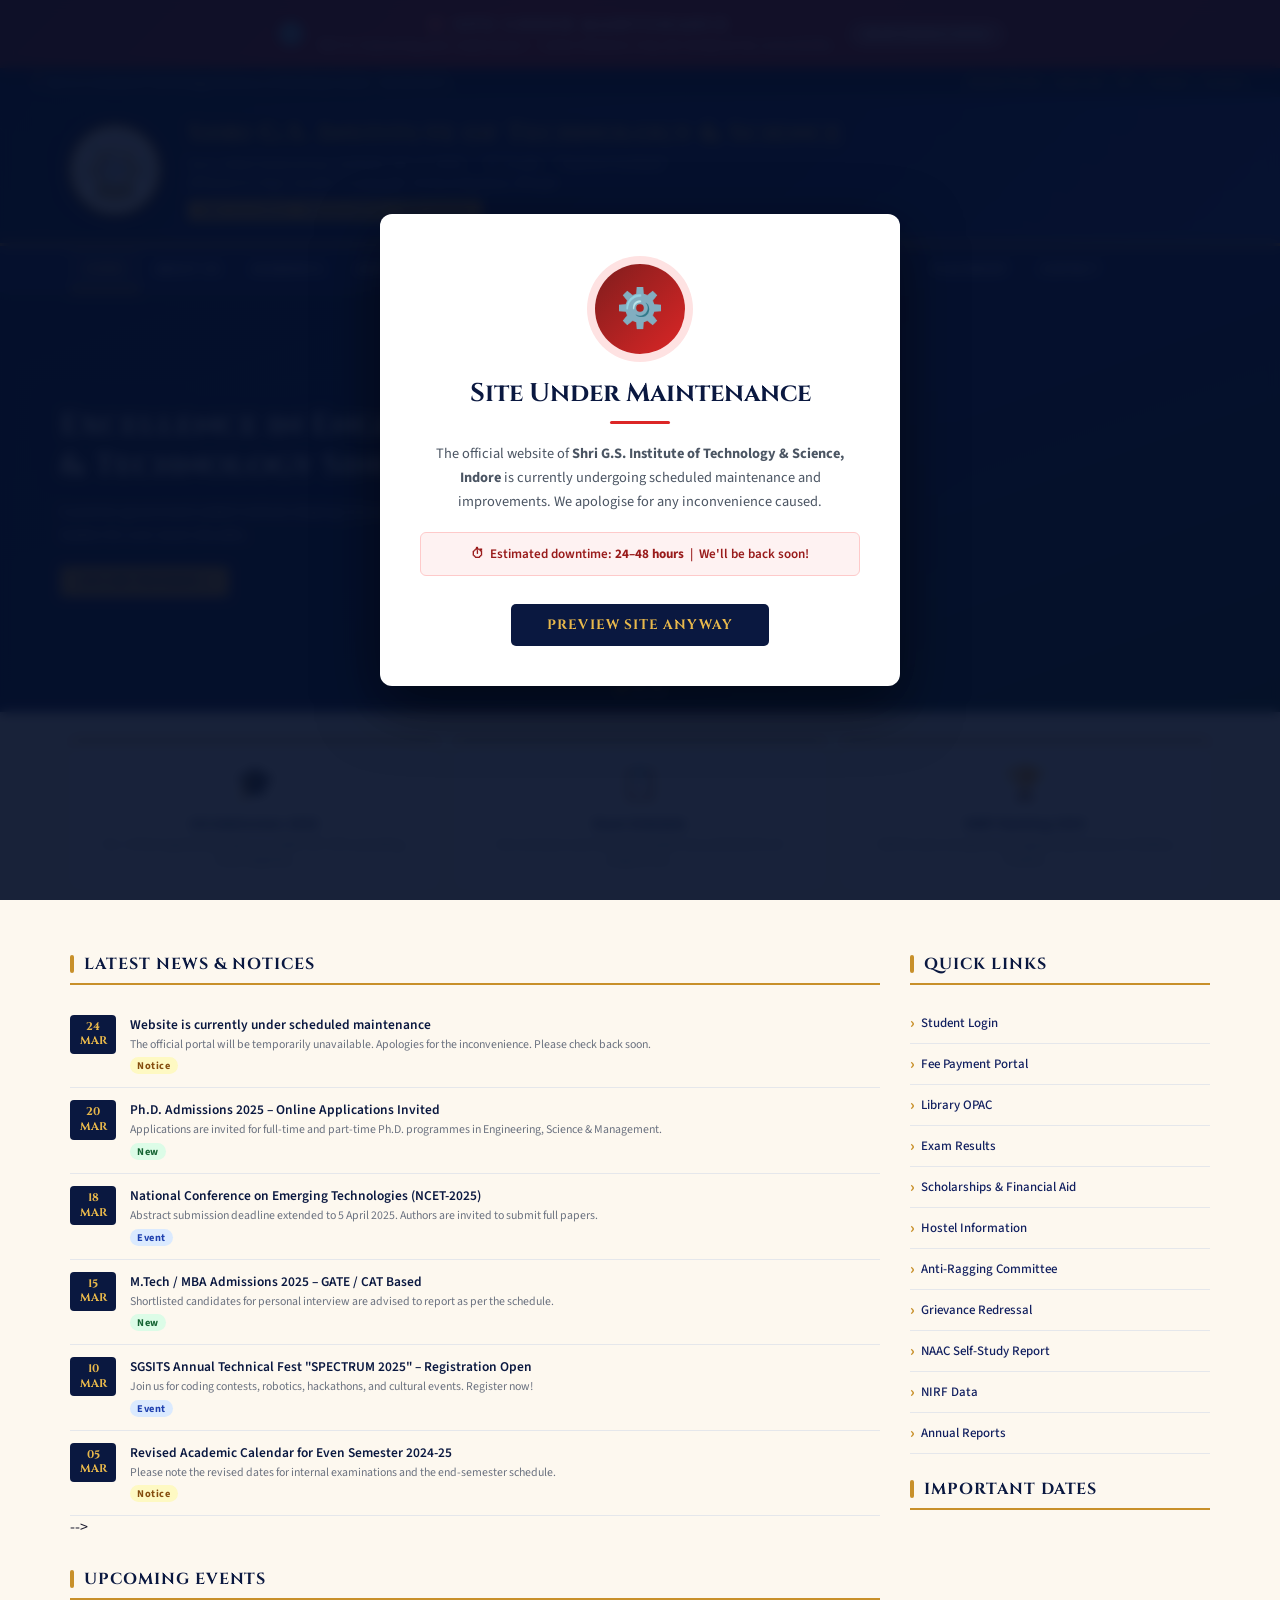
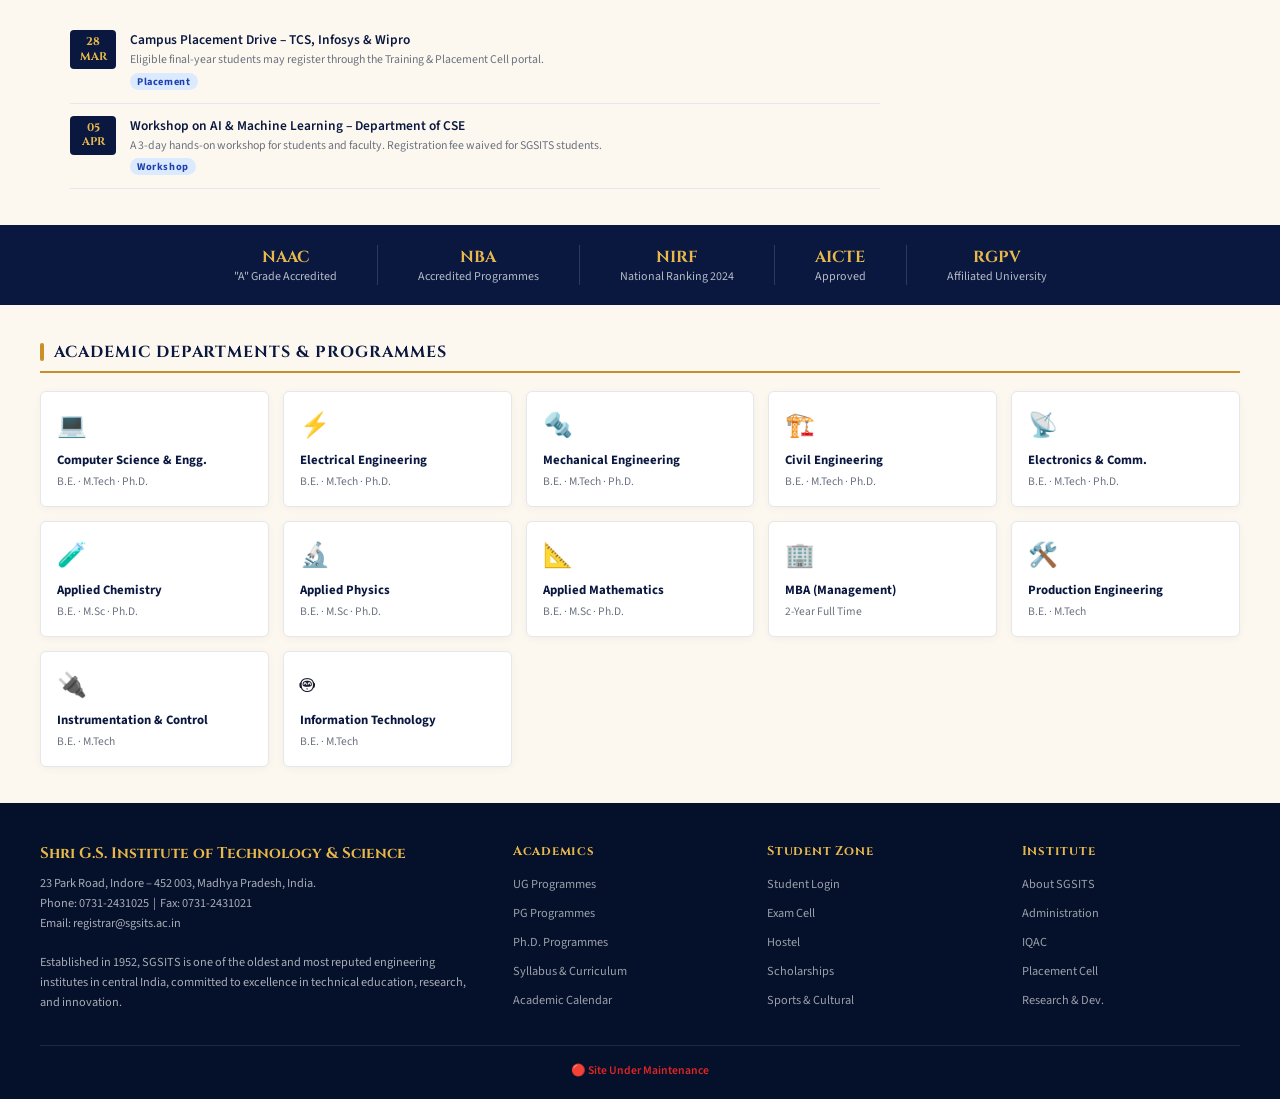
==== commit 980e140f: "Fix HTML structure by closing list item tag in news section" ====
--- a/index.html
+++ b/index.html
@@ -173,7 +173,7 @@
           <div class="desc">The official portal will be temporarily unavailable. Apologies for the inconvenience. Please check back soon.</div>
           <span class="tag tag-notice">Notice</span>
         </div>
-      <!-- </li>
+      </li>
       <li>
         <div class="news-date">20<br/>MAR</div>
         <div class="news-body">
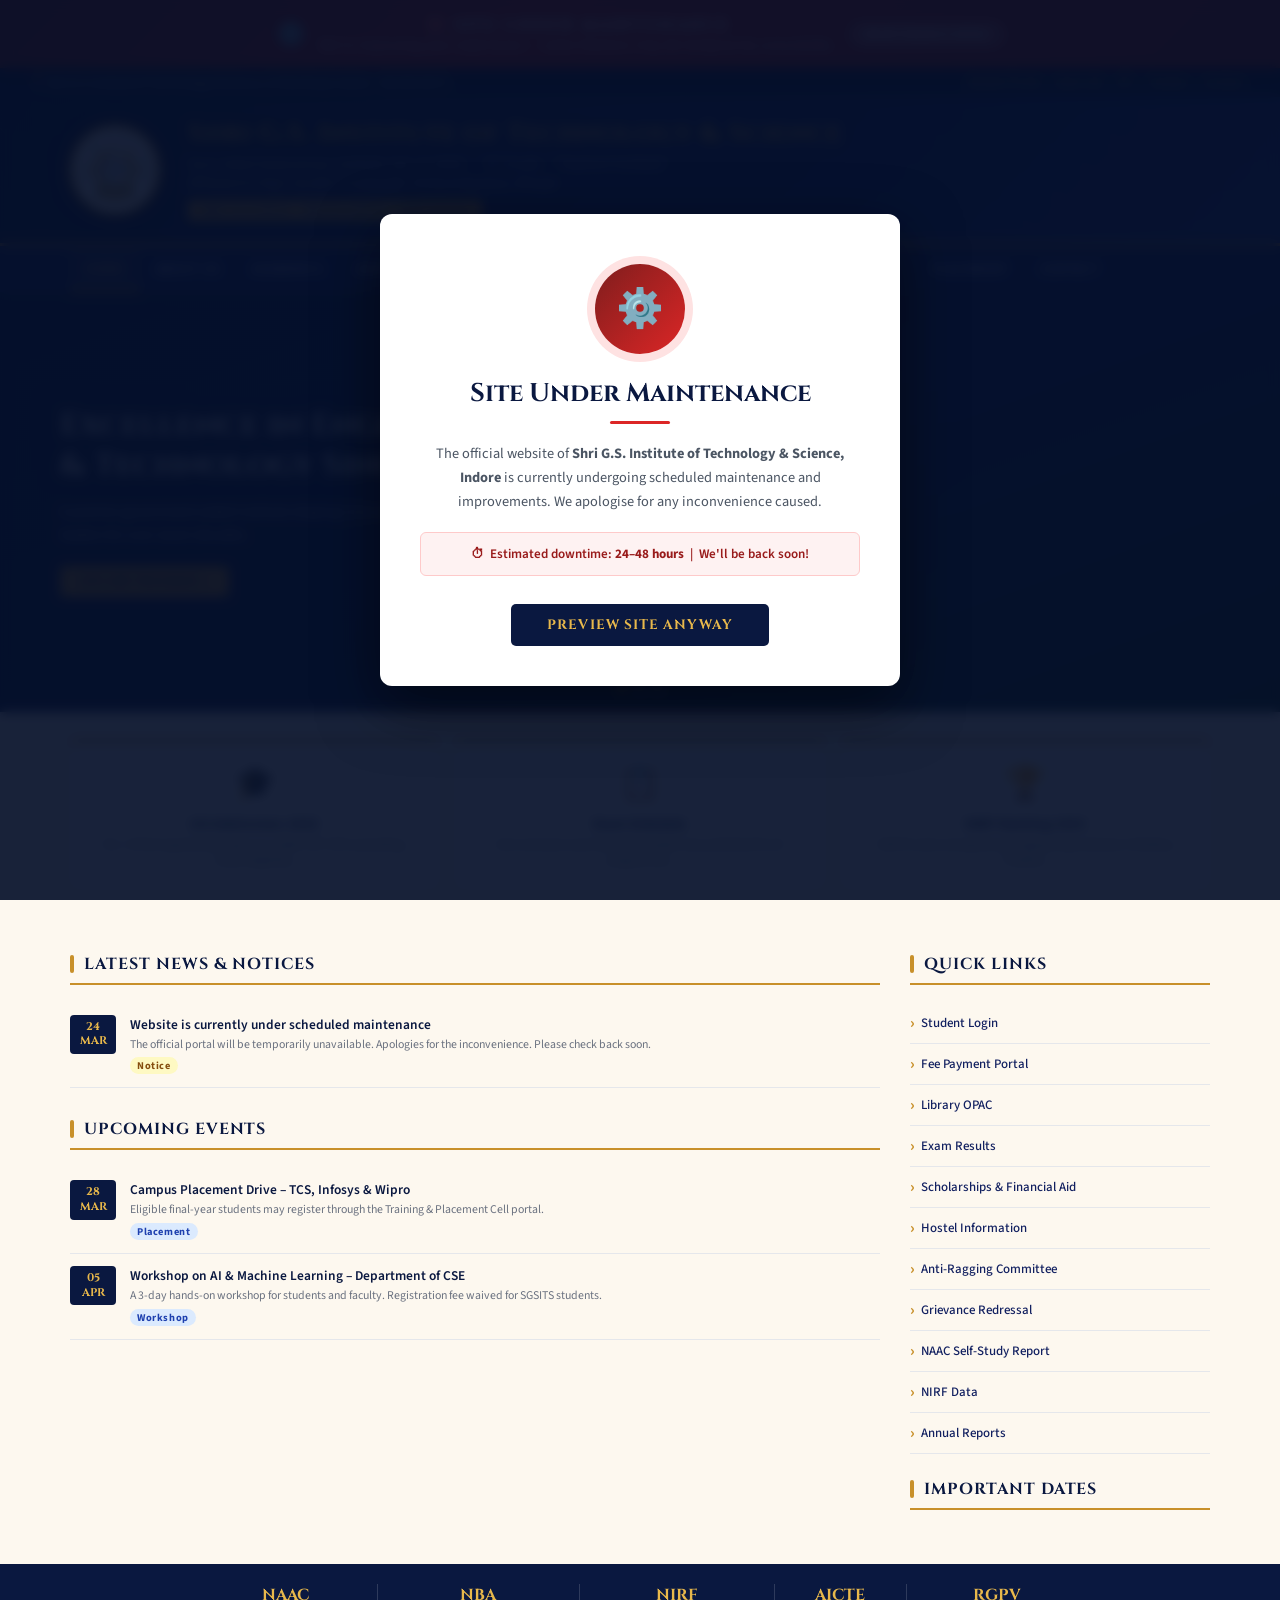
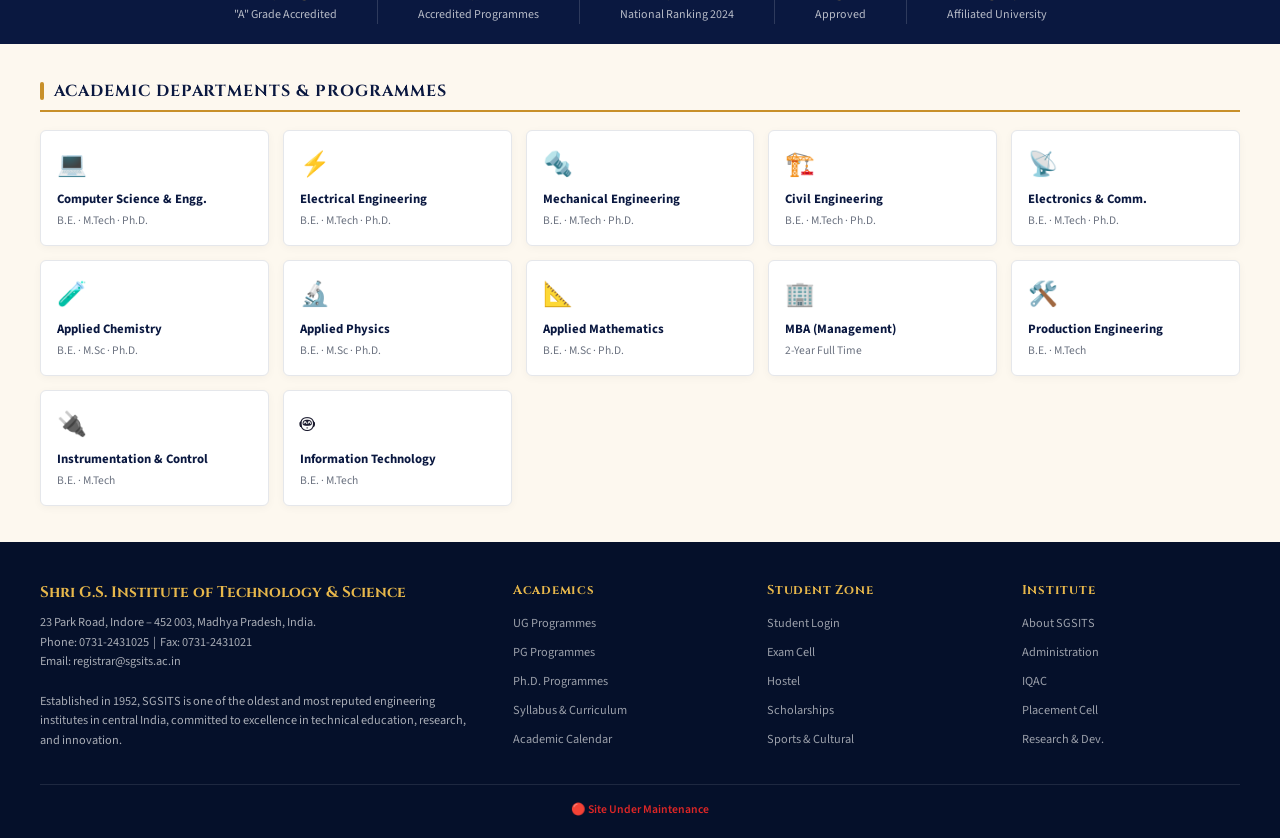
==== commit 0e1e271e: "Comment out news list item for future reference" ====
--- a/index.html
+++ b/index.html
@@ -174,7 +174,7 @@
           <span class="tag tag-notice">Notice</span>
         </div>
       </li>
-      <li>
+      <!-- <li>
         <div class="news-date">20<br/>MAR</div>
         <div class="news-body">
           <div class="title">Ph.D. Admissions 2025 – Online Applications Invited</div>
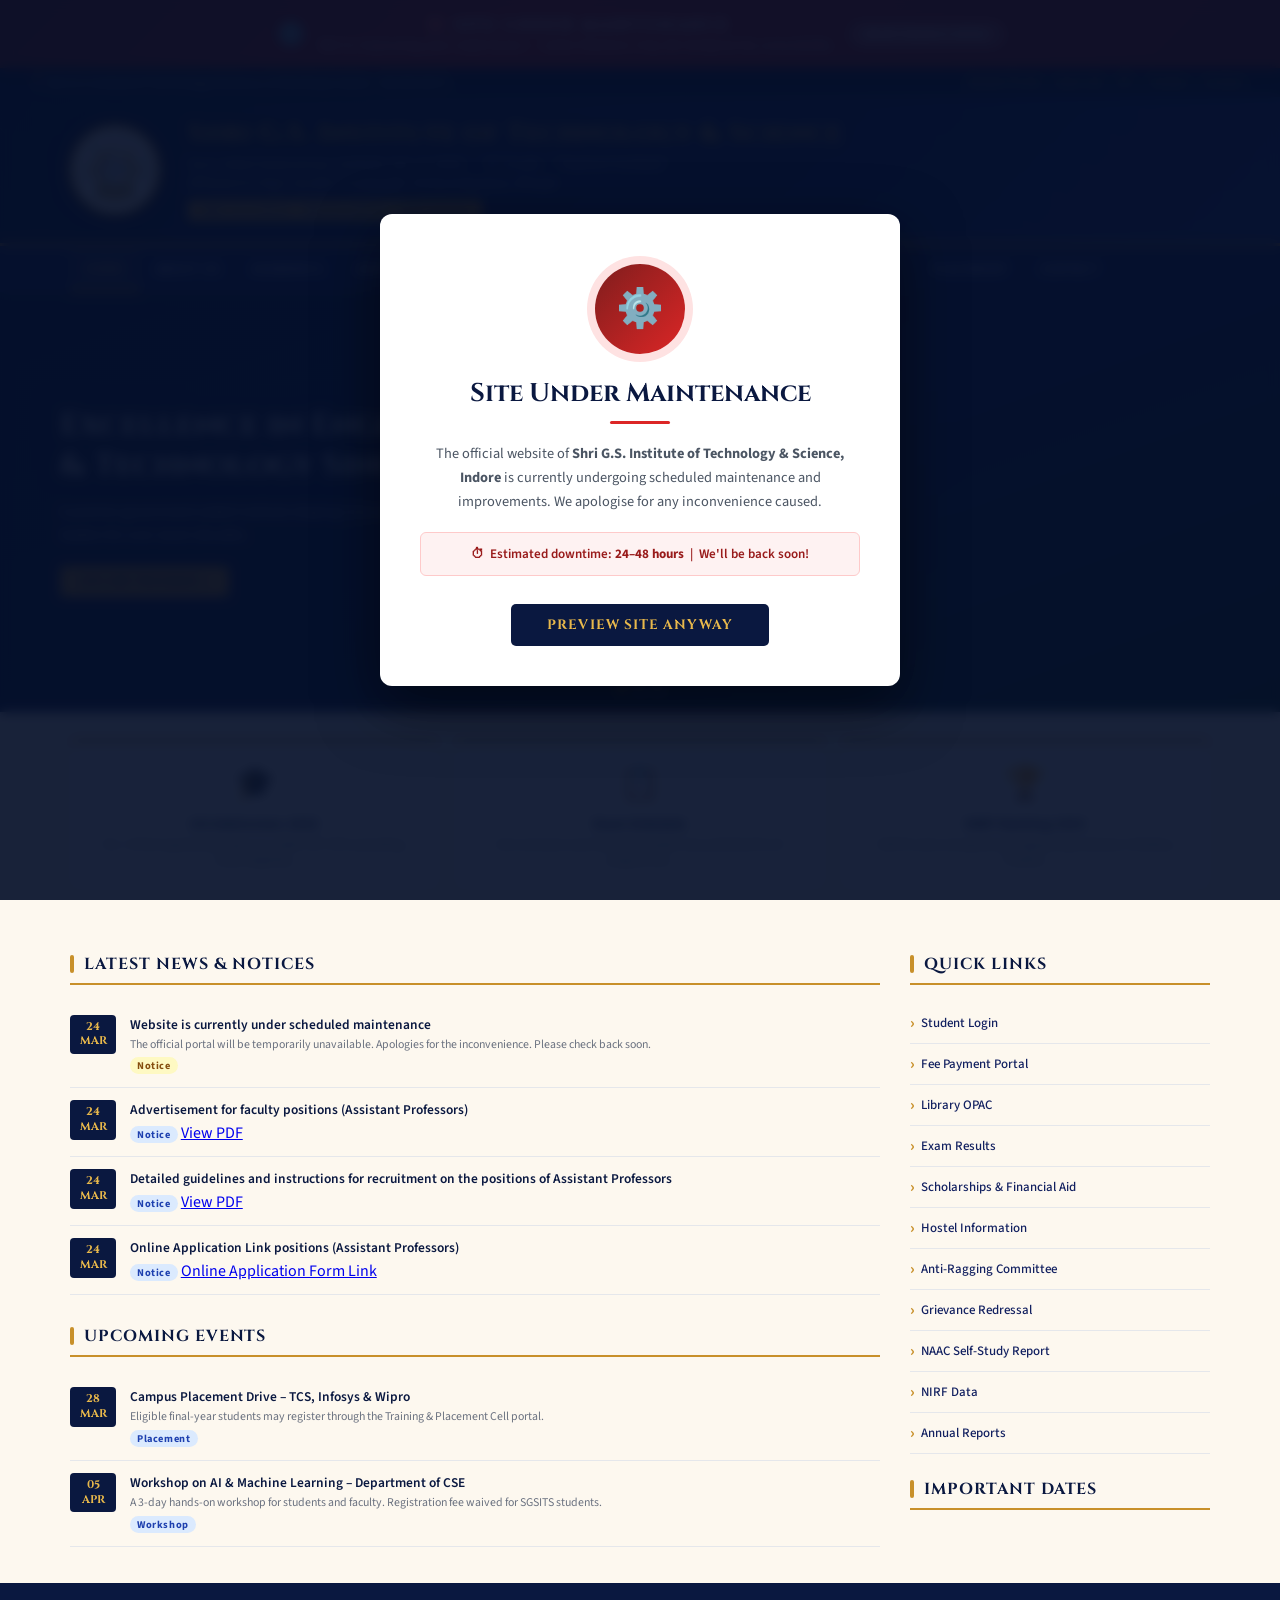
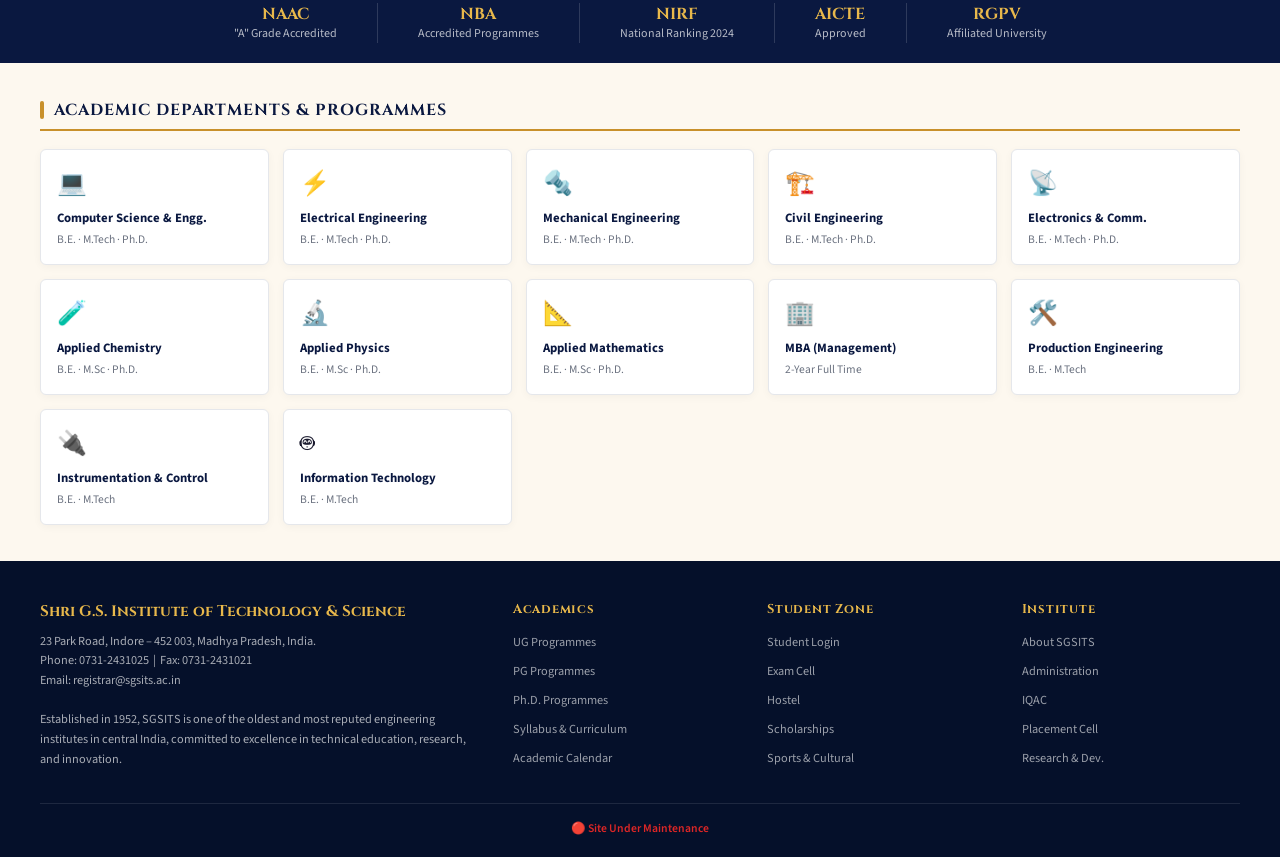
==== commit 9bc4993e: "Add faculty positions advertisement for March 2026" ====
--- a/index.html
+++ b/index.html
@@ -172,6 +172,30 @@
           <div class="title">Website is currently under scheduled maintenance</div>
           <div class="desc">The official portal will be temporarily unavailable. Apologies for the inconvenience. Please check back soon.</div>
           <span class="tag tag-notice">Notice</span>
+        </div>
+      </li>
+      <li>
+        <div class="news-date">24<br />MAR</div>
+        <div class="news-body">
+          <div class="title">Advertisement for faculty positions (Assistant Professors)</div>
+          <span class="tag tag-event">Notice</span>
+          <a href="Asst  Prof Advt 24.03.2026.pdf" target="_blank" class="pdf-link">View PDF</a>
+        </div>
+      </li>
+      <li>
+        <div class="news-date">24<br />MAR</div>
+        <div class="news-body">
+          <div class="title">Detailed guidelines and instructions for recruitment on the positions of Assistant Professors</div>
+          <span class="tag tag-event">Notice</span>
+          <a href="Faculty positions Ad_24032026.pdf" target="_blank" class="pdf-link">View PDF</a>
+        </div>
+      </li>
+      <li>
+        <div class="news-date">24<br />MAR</div>
+        <div class="news-body">
+          <div class="title">Online Application Link positions (Assistant Professors)</div>
+          <span class="tag tag-event">Notice</span>
+          <a href="https://forms.gle/xGxszi9qPmHuErUz6" target="_blank" class="pdf-link">Online Application Form Link</a>
         </div>
       </li>
       <!-- <li>
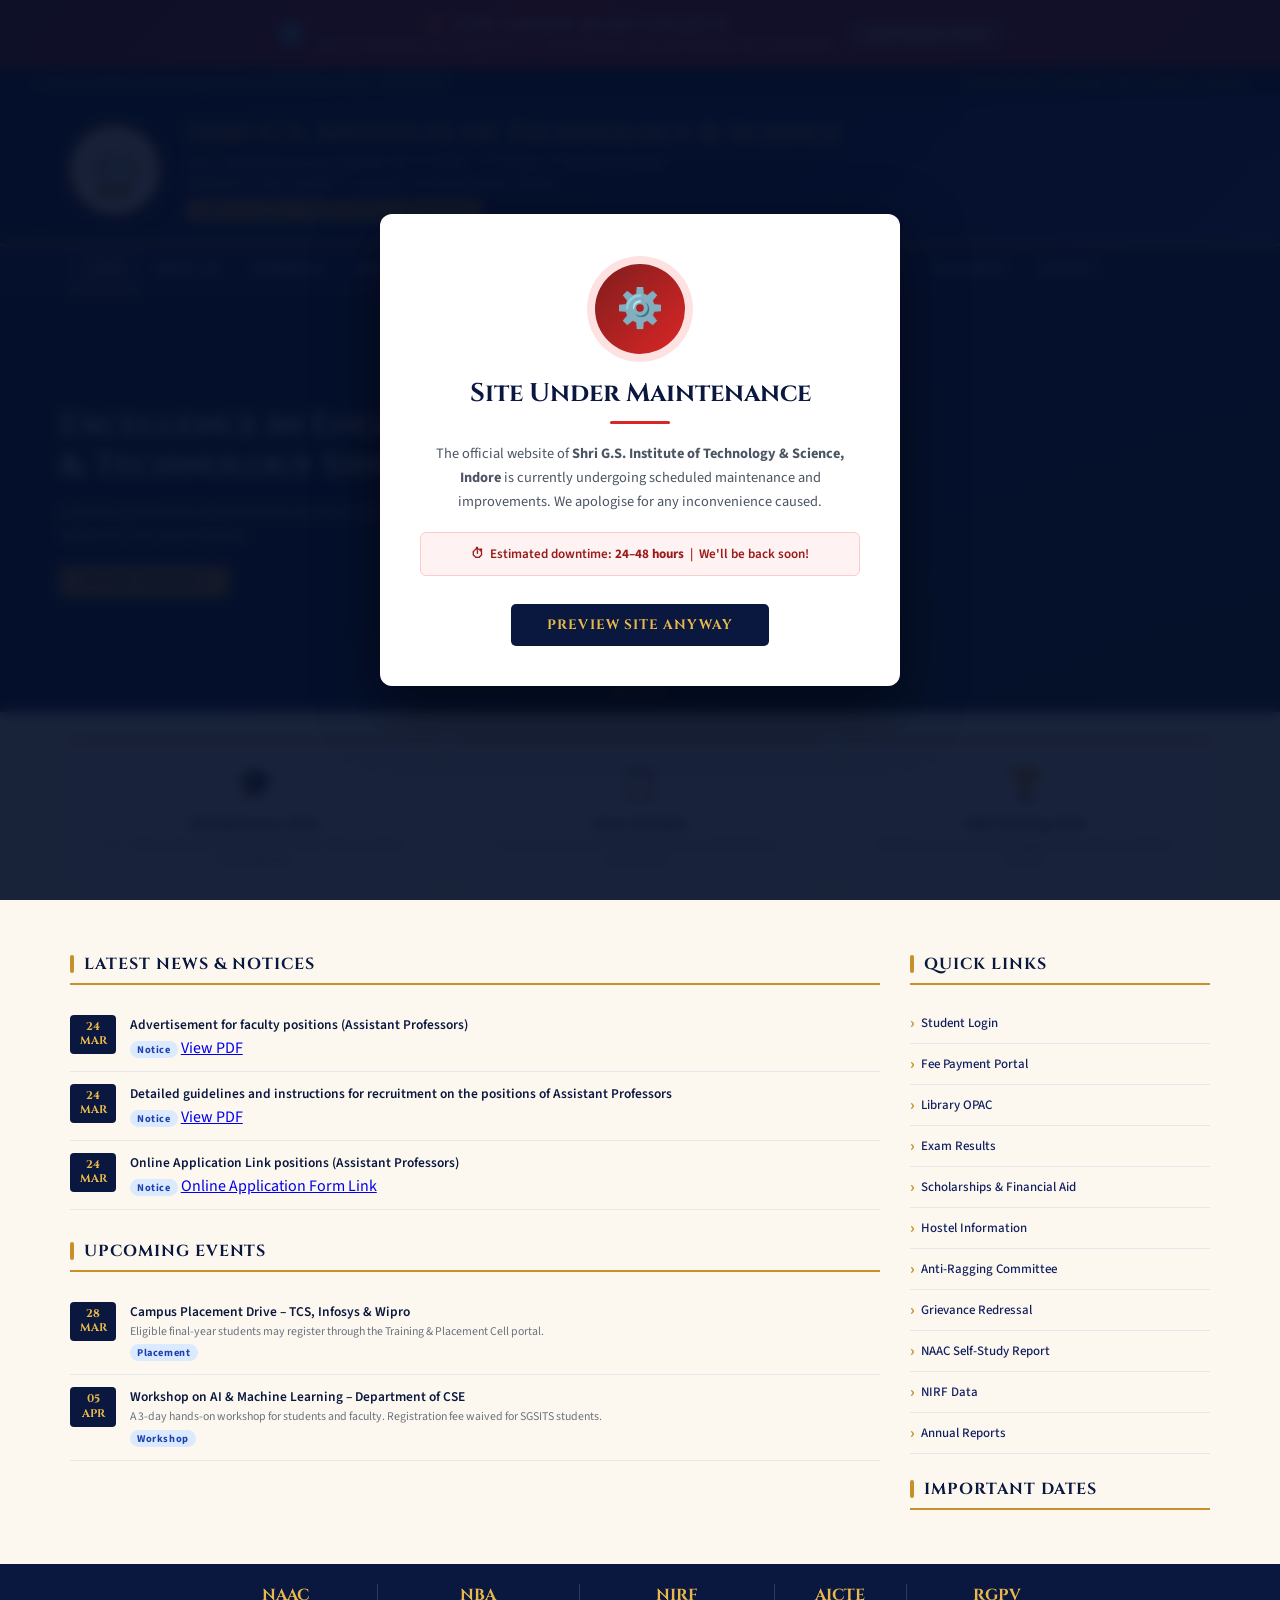
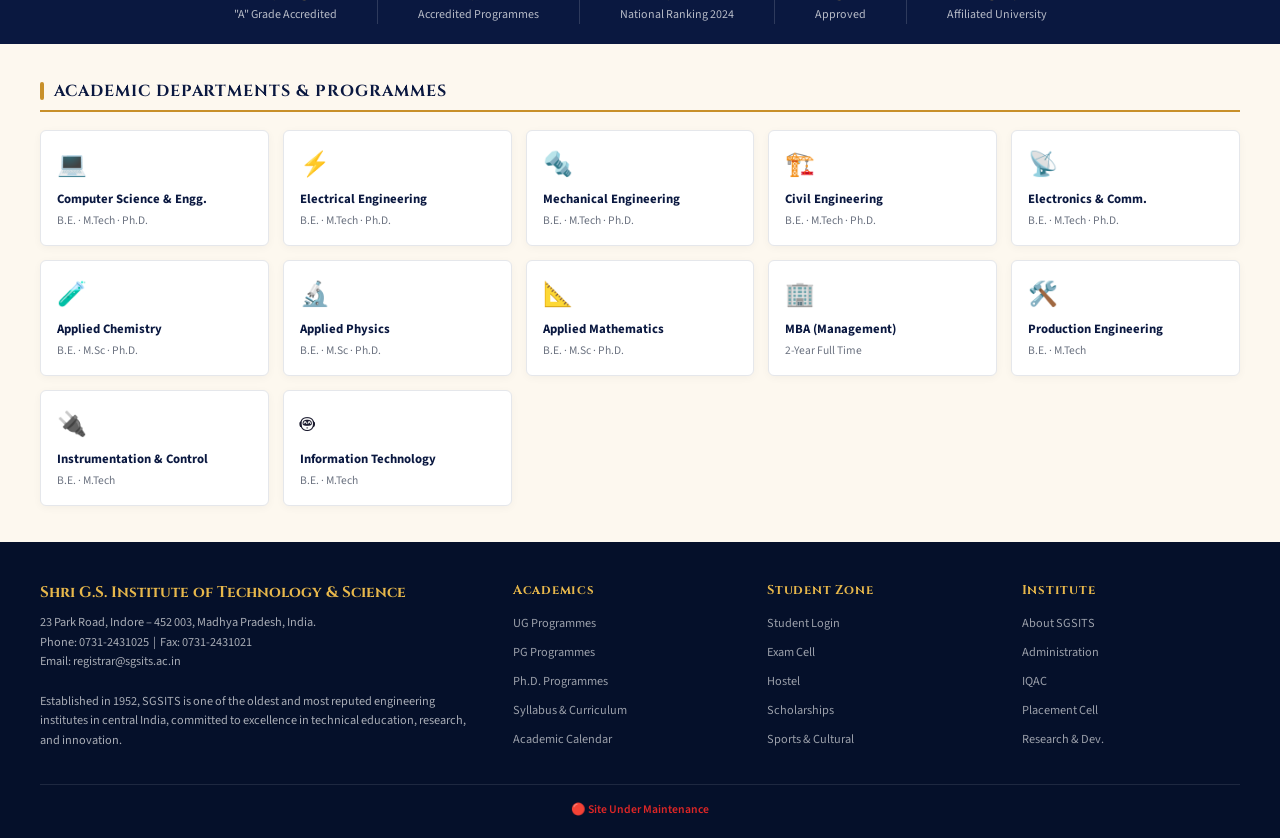
==== commit 66821e19: "Remove outdated maintenance notice from news section" ====
--- a/index.html
+++ b/index.html
@@ -166,14 +166,6 @@
     <!-- News & Notices -->
     <div class="sec-heading">Latest News &amp; Notices</div>
     <ul class="news-list">
-      <li>
-        <div class="news-date">24<br/>MAR</div>
-        <div class="news-body">
-          <div class="title">Website is currently under scheduled maintenance</div>
-          <div class="desc">The official portal will be temporarily unavailable. Apologies for the inconvenience. Please check back soon.</div>
-          <span class="tag tag-notice">Notice</span>
-        </div>
-      </li>
       <li>
         <div class="news-date">24<br />MAR</div>
         <div class="news-body">
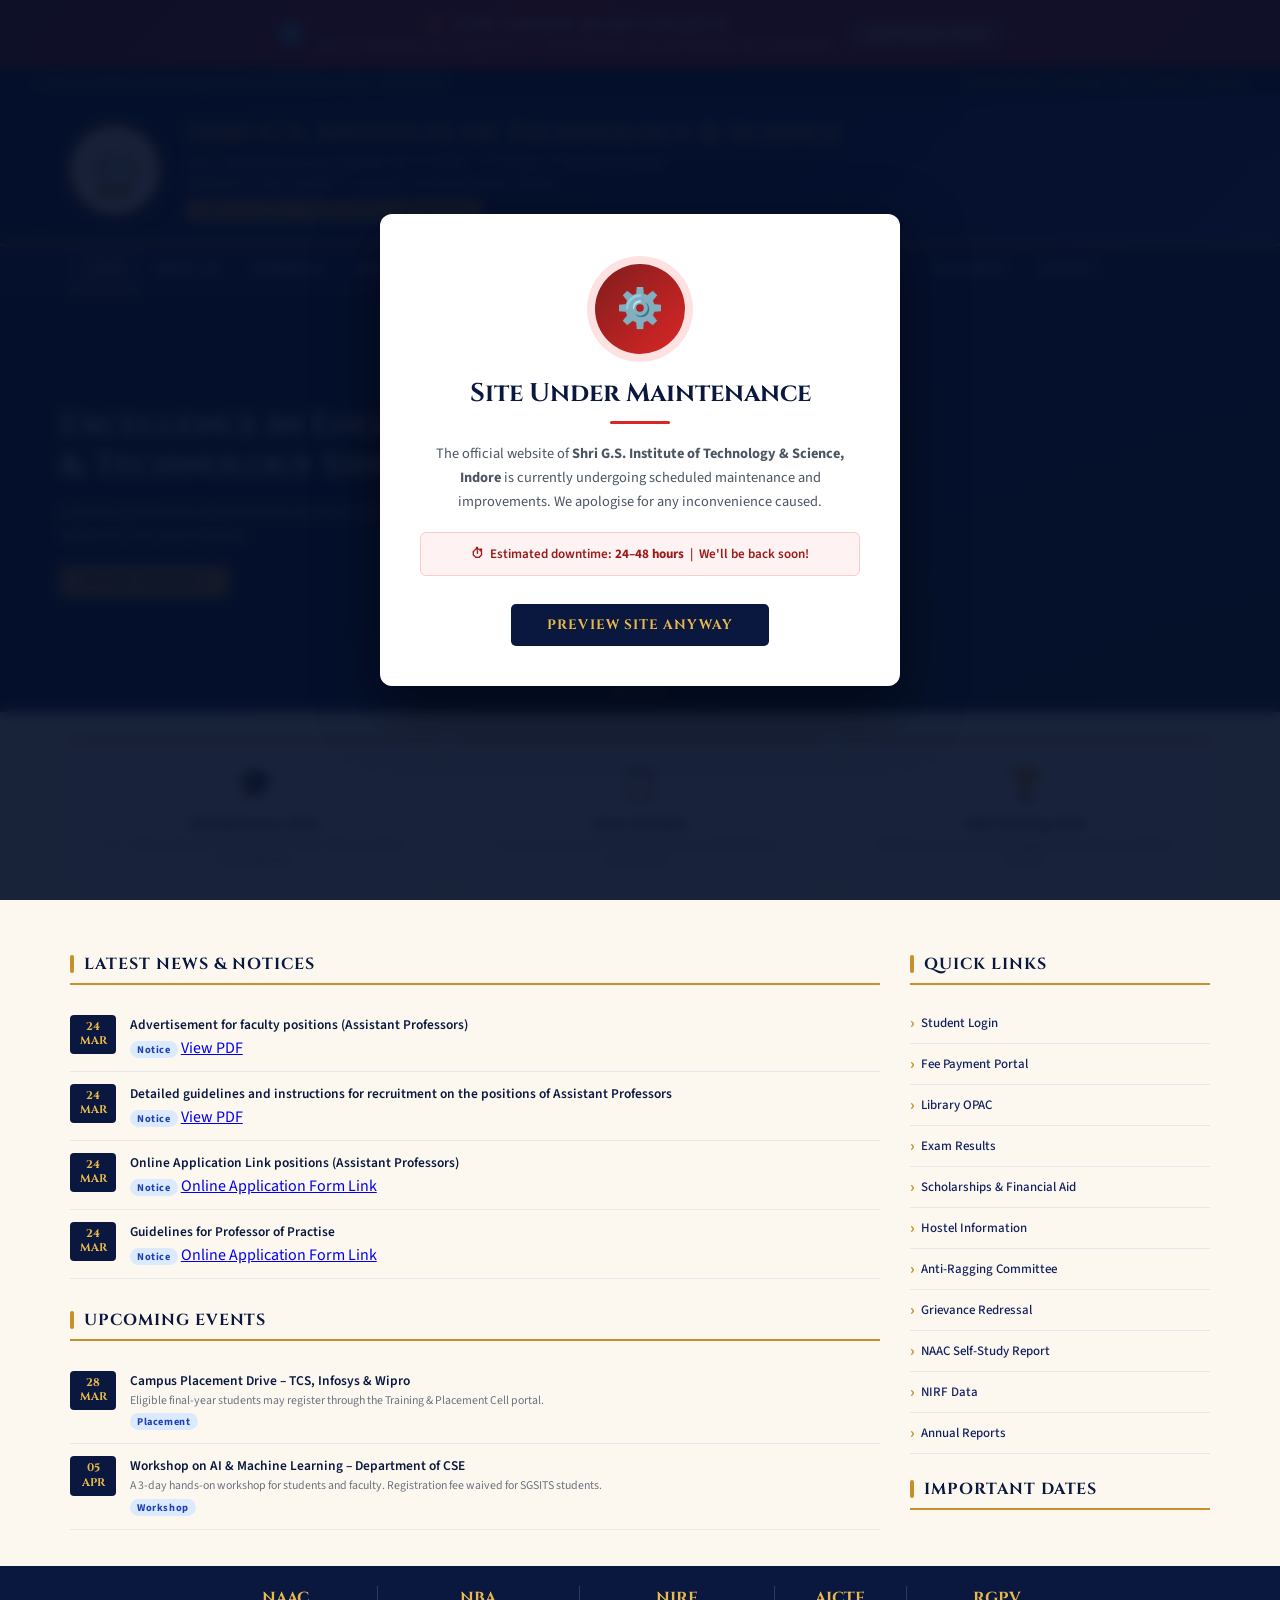
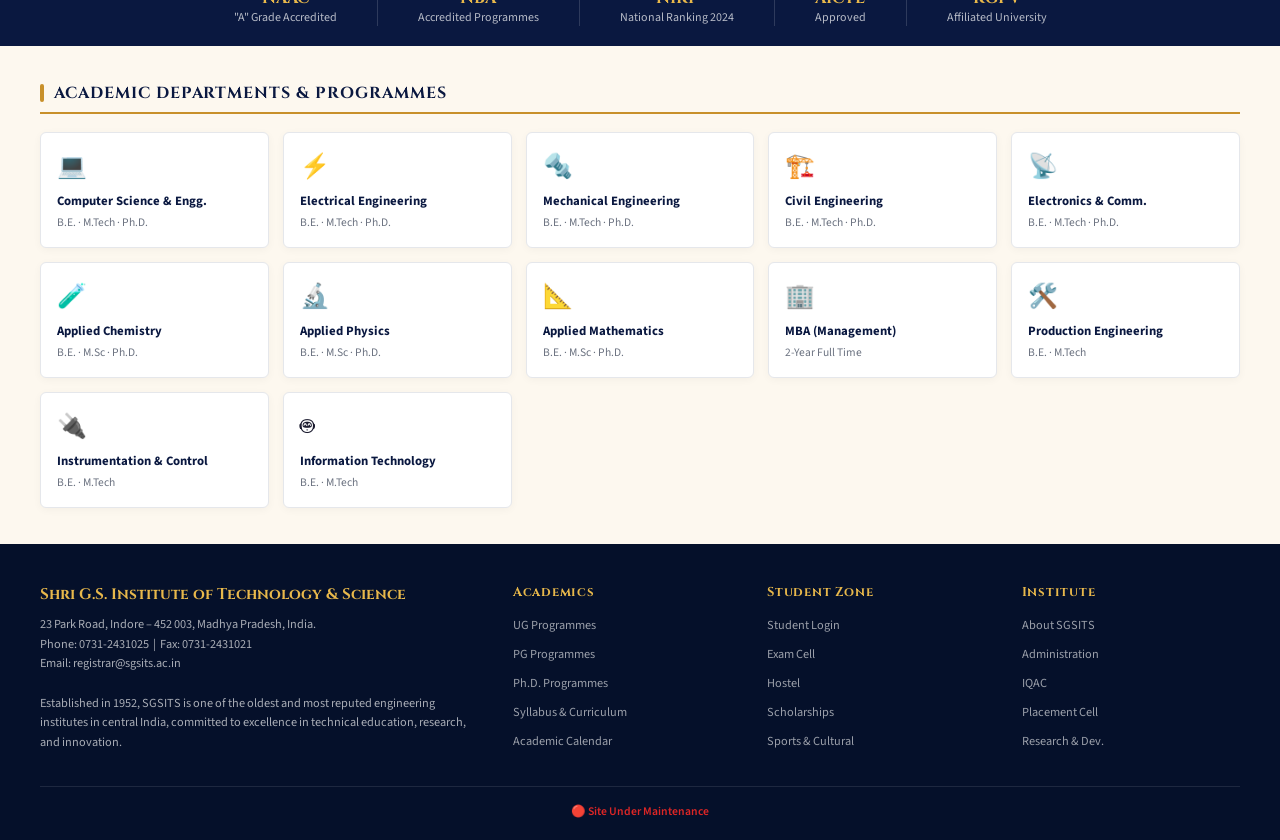
==== commit ab08de10: "Add guidelines for Professor of Practise and associated PDF application link" ====
--- a/index.html
+++ b/index.html
@@ -188,6 +188,14 @@
           <div class="title">Online Application Link positions (Assistant Professors)</div>
           <span class="tag tag-event">Notice</span>
           <a href="https://forms.gle/xGxszi9qPmHuErUz6" target="_blank" class="pdf-link">Online Application Form Link</a>
+        </div>
+      </li>
+      <li>
+        <div class="news-date">24<br />MAR</div>
+        <div class="news-body">
+          <div class="title">Guidelines for Professor of Practise</div>
+          <span class="tag tag-event">Notice</span>
+          <a href="PRACTICE OF PROFESSOR PDF.pdf" target="_blank" class="pdf-link">Online Application Form Link</a>
         </div>
       </li>
       <!-- <li>
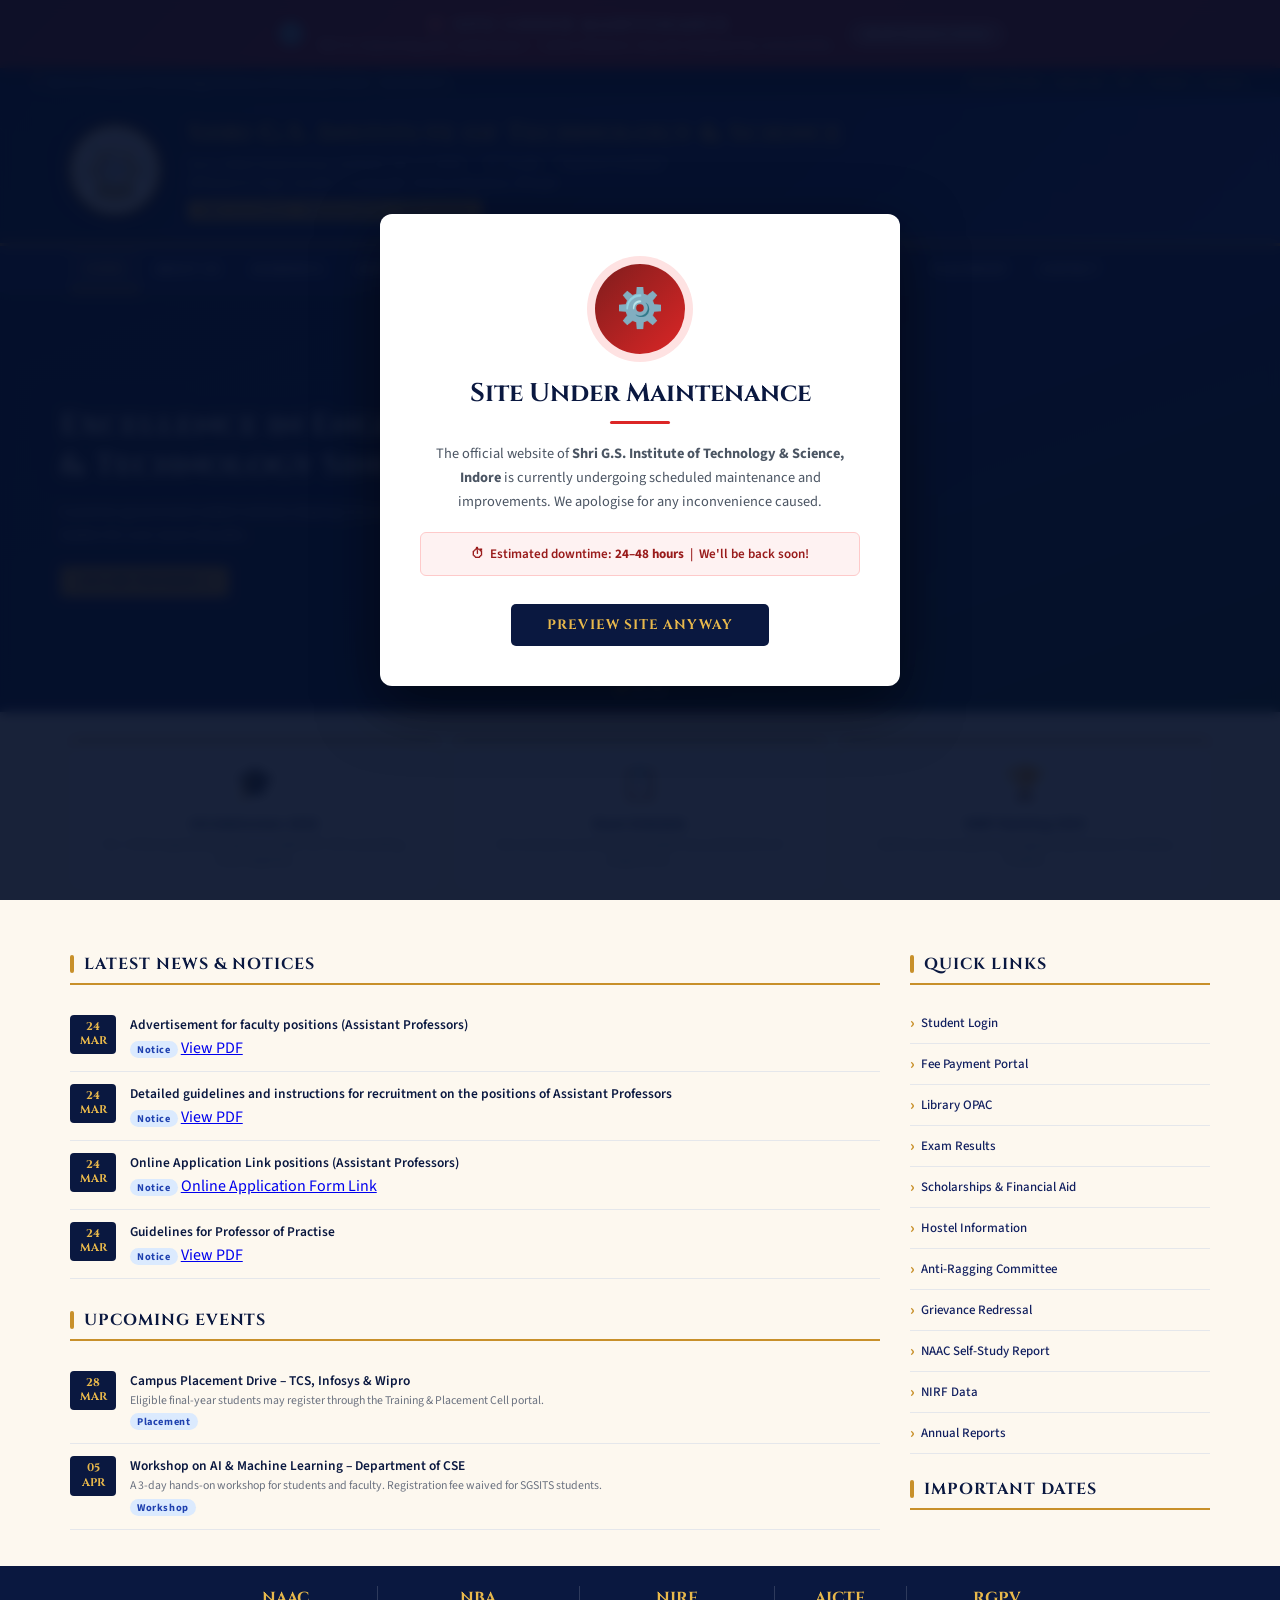
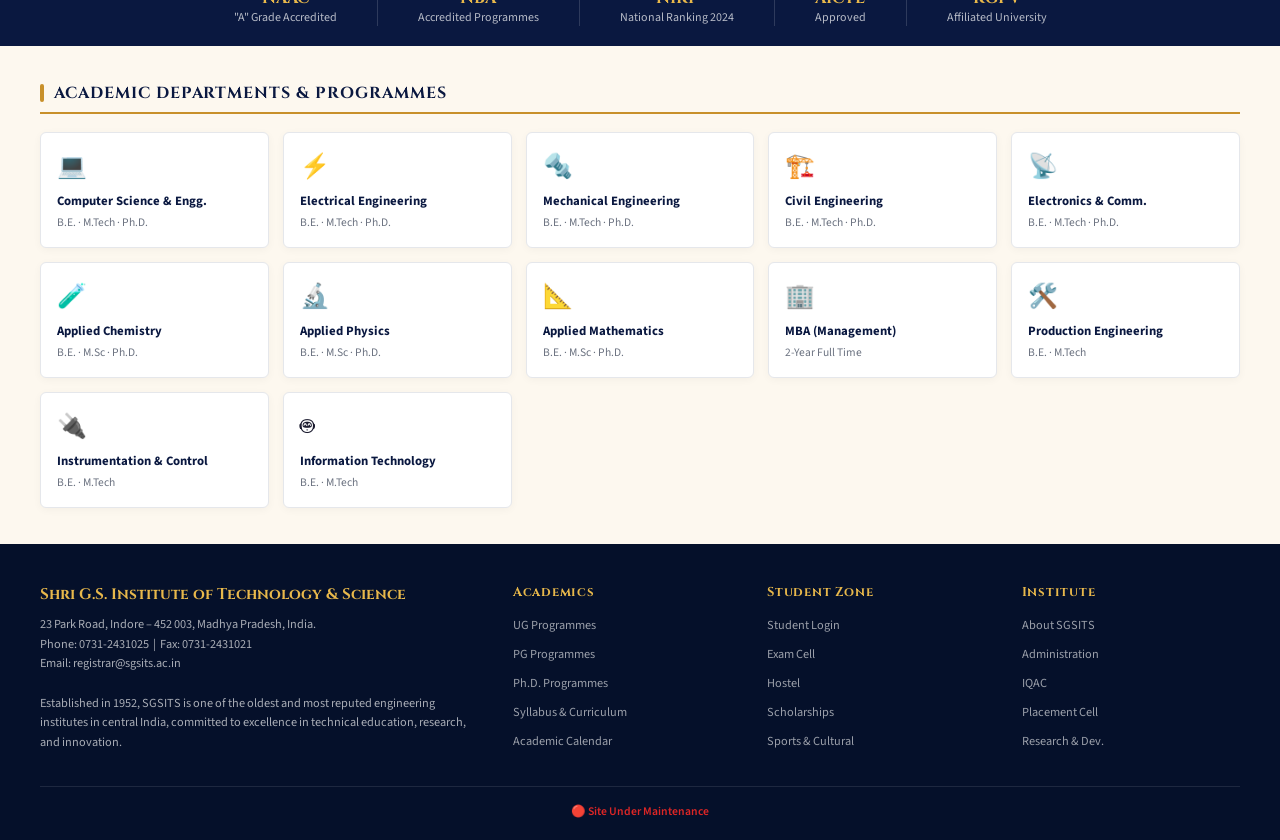
==== commit cf957c1b: "Update link text for Professor of Practise guidelines PDF" ====
--- a/index.html
+++ b/index.html
@@ -195,7 +195,7 @@
         <div class="news-body">
           <div class="title">Guidelines for Professor of Practise</div>
           <span class="tag tag-event">Notice</span>
-          <a href="PRACTICE OF PROFESSOR PDF.pdf" target="_blank" class="pdf-link">Online Application Form Link</a>
+          <a href="PRACTICE OF PROFESSOR PDF.pdf" target="_blank" class="pdf-link">View PDF</a>
         </div>
       </li>
       <!-- <li>
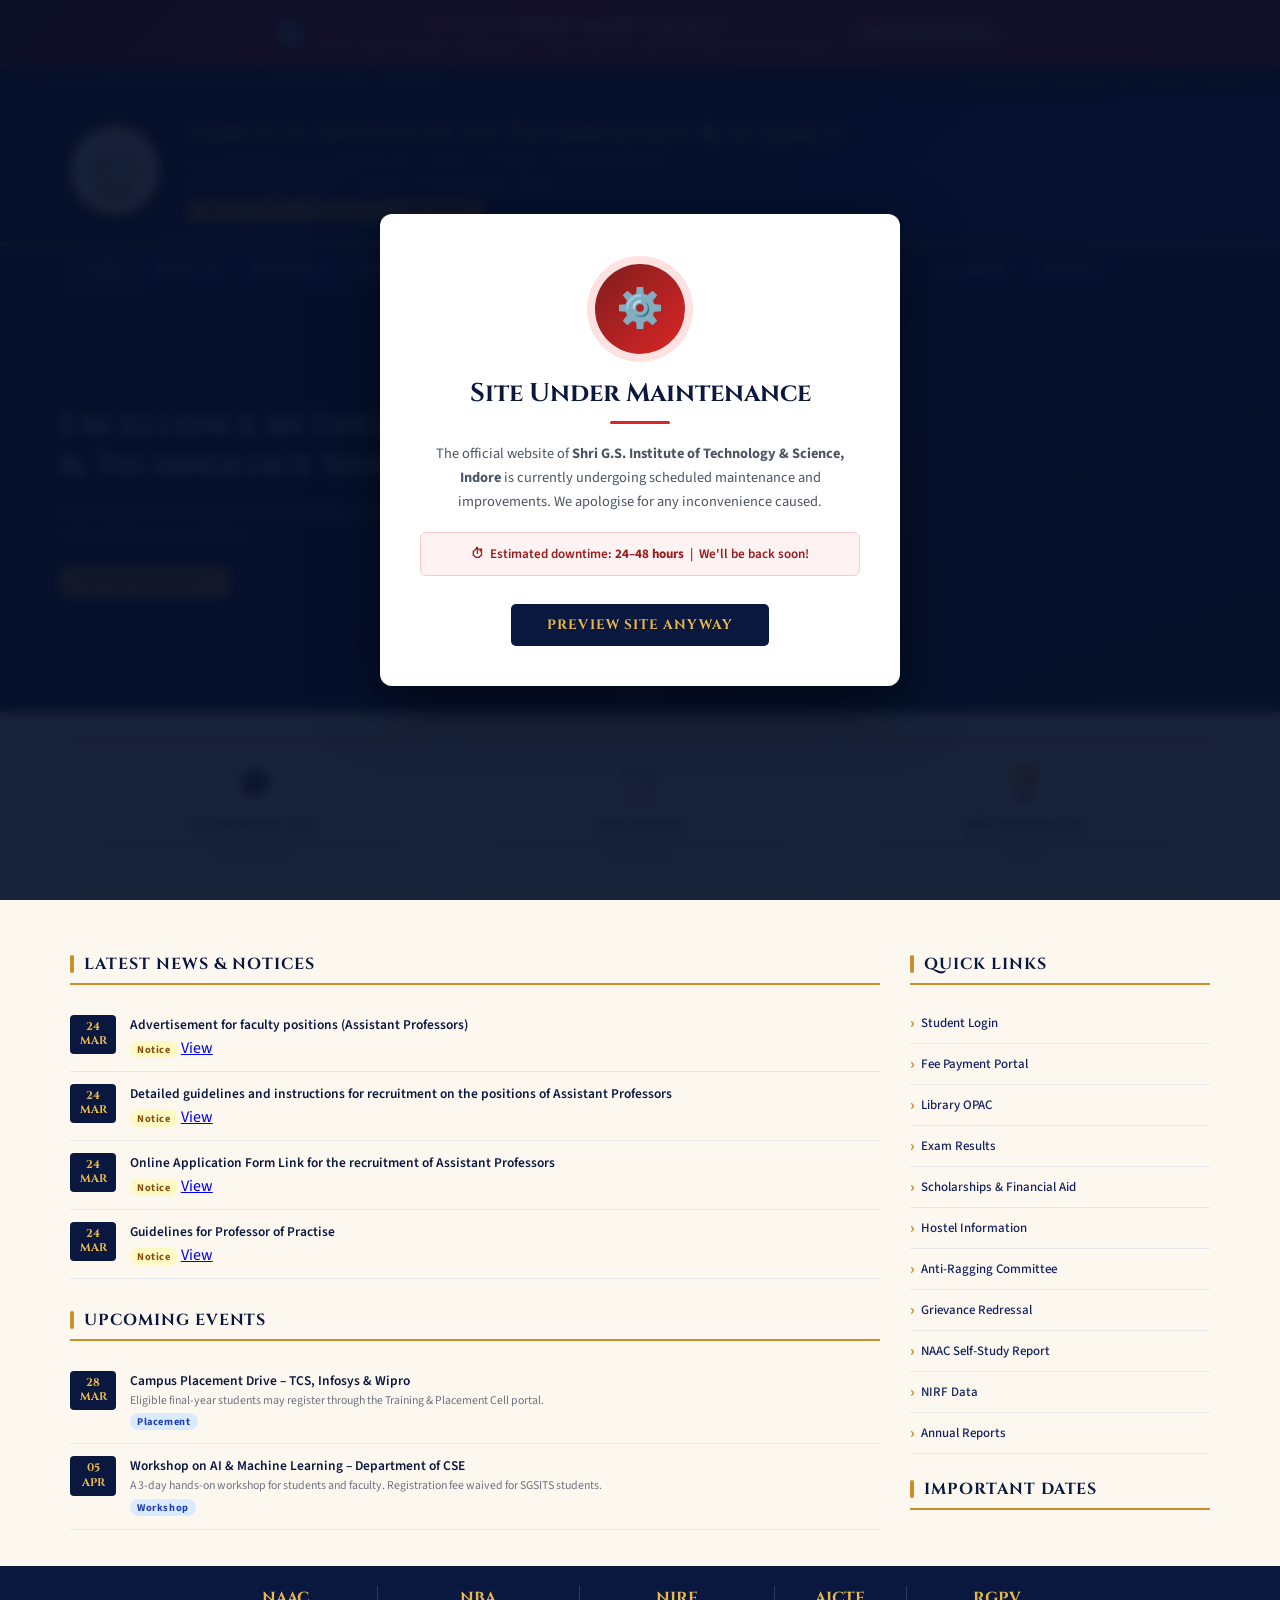
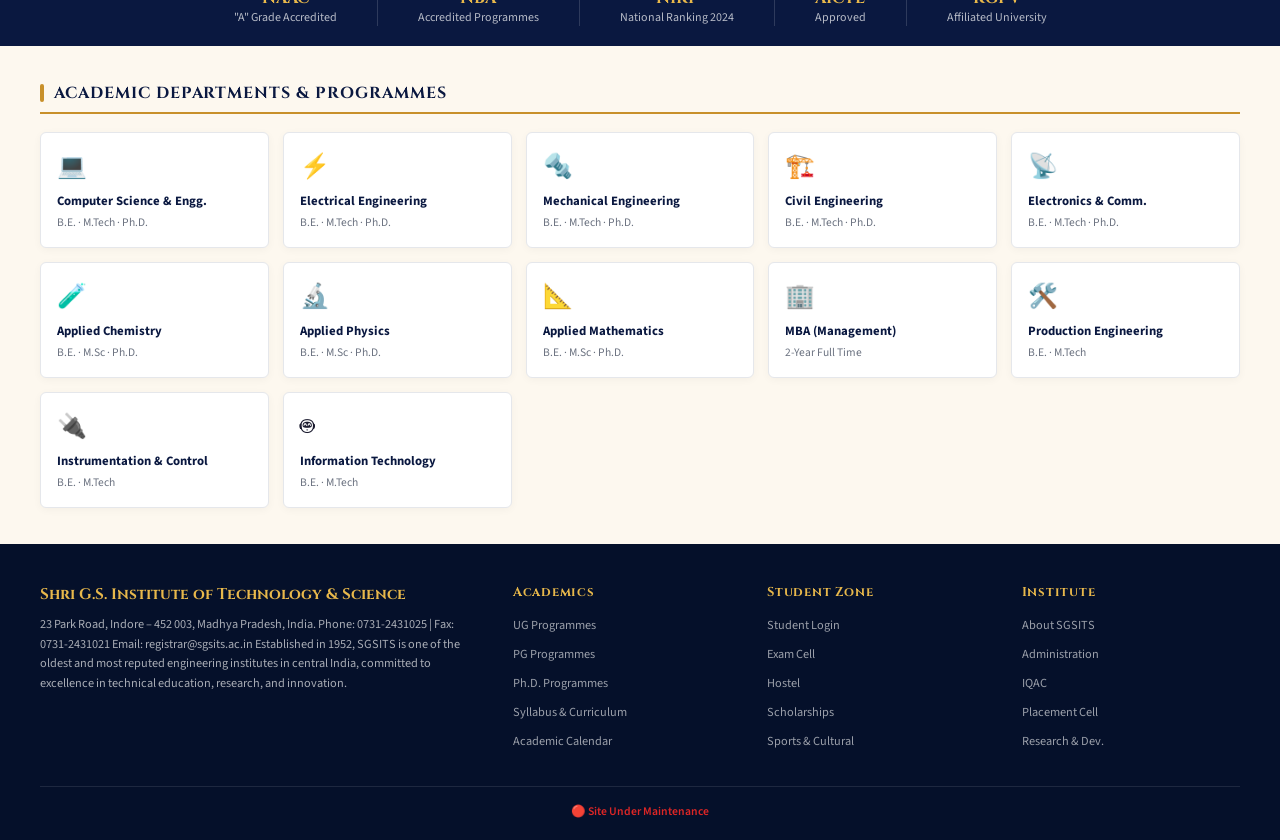
==== commit 3357465d: "Refactor website structure to be data-driven by implementing dynamic content loading from data.json" ====
--- a/index.html
+++ b/index.html
@@ -75,88 +75,18 @@
 
 <!-- ══════ NAV ══════ -->
 <nav>
-  <div class="nav-inner">
-    <div class="nav-item active">Home</div>
-    <div class="nav-item">About Us</div>
-    <div class="nav-item">Academics</div>
-    <div class="nav-item">Admissions</div>
-    <div class="nav-item">Research</div>
-    <div class="nav-item">Departments</div>
-    <div class="nav-item">Facilities</div>
-    <div class="nav-item">Alumni</div>
-    <div class="nav-item">IQAC</div>
-    <div class="nav-item">Placement</div>
-    <div class="nav-item">Contact</div>
-  </div>
+  <div class="nav-inner"></div>
 </nav>
 
 <!-- ══════ HERO SLIDER ══════ -->
 <div class="hero">
-  <!-- Slide 1 -->
-  <div class="hero-slide active" id="s0">
-    <div class="hero-canvas hero-canvas-gradient-1">
-      
-    </div>
-    <div class="hero-overlay">
-      <div class="hero-text">
-        <h2>Excellence in Engineering &amp; Technology Since 1952</h2>
-        <p>A premier government-aided institute shaping innovators, researchers, and leaders for over seven decades.</p>
-        <a href="#" class="header-btn btn-inline">Explore Programs →</a>
-      </div>
-    </div>
-  </div>
-  <!-- Slide 2 -->
-  <div class="hero-slide" id="s1">
-    <div class="hero-canvas hero-canvas-gradient-2">
-    </div>
-    <div class="hero-overlay hero-overlay-gradient-2">
-      <div class="hero-text">
-        <h2>State-of-the-Art Research &amp; Innovation Labs</h2>
-        <p>From robotics to renewable energy — our facilities empower students to solve tomorrow's challenges today.</p>
-        <a href="#" class="header-btn btn-inline">Research &amp; Projects →</a>
-      </div>
-    </div>
-  </div>
-  <!-- Slide 3 -->
-  <div class="hero-slide" id="s2">
-    <div class="hero-canvas hero-canvas-gradient-3">
-    </div>
-    <div class="hero-overlay hero-overlay-gradient-3">
-      <div class="hero-text">
-        <h2>Placements with Top Global Companies</h2>
-        <p>Our graduates are placed at Microsoft, TCS, Infosys, L&amp;T and hundreds of leading organisations worldwide.</p>
-        <a href="#" class="header-btn btn-inline">Placement Records →</a>
-      </div>
-    </div>
-  </div>
-
-  <!-- Dots -->
-  <div class="hero-dots">
-    <div class="hero-dot active" onclick="goSlide(0)"></div>
-    <div class="hero-dot" onclick="goSlide(1)"></div>
-    <div class="hero-dot" onclick="goSlide(2)"></div>
-  </div>
+  <!-- Hero Slides will be populated by JavaScript from data.json -->
+  <div class="hero-dots"></div>
 </div>
 
 <!-- ══════ QUICK INFO CARDS ══════ -->
 <div class="cards-wrapper">
-  <div class="cards-row">
-    <div class="info-card">
-      <div class="ic-icon">🎓</div>
-      <h3>UG Admissions 2025</h3>
-      <p>B.E. / B.Tech applications open via JoSAA / MP-DTE counselling. Check eligibility.</p>
-    </div>
-    <div class="info-card">
-      <div class="ic-icon">📋</div>
-      <h3>Exam Schedule</h3>
-      <p>End-semester examination timetable now published for all programmes.</p>
-    </div>
-    <div class="info-card">
-      <div class="ic-icon">🏆</div>
-      <h3>NIRF Ranking 2024</h3>
-      <p>SGSITS ranks among the top engineering institutes in Madhya Pradesh.</p>
-    </div>
-  </div>
+  <div class="cards-row"></div>
 </div>
 
 <!-- ══════ MAIN CONTENT ══════ -->
@@ -165,101 +95,11 @@
   <div>
     <!-- News & Notices -->
     <div class="sec-heading">Latest News &amp; Notices</div>
-    <ul class="news-list">
-      <li>
-        <div class="news-date">24<br />MAR</div>
-        <div class="news-body">
-          <div class="title">Advertisement for faculty positions (Assistant Professors)</div>
-          <span class="tag tag-event">Notice</span>
-          <a href="Asst  Prof Advt 24.03.2026.pdf" target="_blank" class="pdf-link">View PDF</a>
-        </div>
-      </li>
-      <li>
-        <div class="news-date">24<br />MAR</div>
-        <div class="news-body">
-          <div class="title">Detailed guidelines and instructions for recruitment on the positions of Assistant Professors</div>
-          <span class="tag tag-event">Notice</span>
-          <a href="Faculty positions Ad_24032026.pdf" target="_blank" class="pdf-link">View PDF</a>
-        </div>
-      </li>
-      <li>
-        <div class="news-date">24<br />MAR</div>
-        <div class="news-body">
-          <div class="title">Online Application Link positions (Assistant Professors)</div>
-          <span class="tag tag-event">Notice</span>
-          <a href="https://forms.gle/xGxszi9qPmHuErUz6" target="_blank" class="pdf-link">Online Application Form Link</a>
-        </div>
-      </li>
-      <li>
-        <div class="news-date">24<br />MAR</div>
-        <div class="news-body">
-          <div class="title">Guidelines for Professor of Practise</div>
-          <span class="tag tag-event">Notice</span>
-          <a href="PRACTICE OF PROFESSOR PDF.pdf" target="_blank" class="pdf-link">View PDF</a>
-        </div>
-      </li>
-      <!-- <li>
-        <div class="news-date">20<br/>MAR</div>
-        <div class="news-body">
-          <div class="title">Ph.D. Admissions 2025 – Online Applications Invited</div>
-          <div class="desc">Applications are invited for full-time and part-time Ph.D. programmes in Engineering, Science &amp; Management.</div>
-          <span class="tag tag-new">New</span>
-        </div>
-      </li>
-      <li>
-        <div class="news-date">18<br/>MAR</div>
-        <div class="news-body">
-          <div class="title">National Conference on Emerging Technologies (NCET-2025)</div>
-          <div class="desc">Abstract submission deadline extended to 5 April 2025. Authors are invited to submit full papers.</div>
-          <span class="tag tag-event">Event</span>
-        </div>
-      </li>
-      <li>
-        <div class="news-date">15<br/>MAR</div>
-        <div class="news-body">
-          <div class="title">M.Tech / MBA Admissions 2025 – GATE / CAT Based</div>
-          <div class="desc">Shortlisted candidates for personal interview are advised to report as per the schedule.</div>
-          <span class="tag tag-new">New</span>
-        </div>
-      </li>
-      <li>
-        <div class="news-date">10<br/>MAR</div>
-        <div class="news-body">
-          <div class="title">SGSITS Annual Technical Fest "SPECTRUM 2025" – Registration Open</div>
-          <div class="desc">Join us for coding contests, robotics, hackathons, and cultural events. Register now!</div>
-          <span class="tag tag-event">Event</span>
-        </div>
-      </li>
-      <li>
-        <div class="news-date">05<br/>MAR</div>
-        <div class="news-body">
-          <div class="title">Revised Academic Calendar for Even Semester 2024-25</div>
-          <div class="desc">Please note the revised dates for internal examinations and the end-semester schedule.</div>
-          <span class="tag tag-notice">Notice</span>
-        </div>
-      </li> -->
-    </ul>
+    <ul class="news-list"></ul>
 
     <!-- Events -->
     <div class="sec-heading margin-top-30">Upcoming Events</div>
-    <ul class="news-list">
-      <li>
-        <div class="news-date">28<br/>MAR</div>
-        <div class="news-body">
-          <div class="title">Campus Placement Drive – TCS, Infosys &amp; Wipro</div>
-          <div class="desc">Eligible final-year students may register through the Training &amp; Placement Cell portal.</div>
-          <span class="tag tag-event">Placement</span>
-        </div>
-      </li>
-      <li>
-        <div class="news-date">05<br/>APR</div>
-        <div class="news-body">
-          <div class="title">Workshop on AI &amp; Machine Learning – Department of CSE</div>
-          <div class="desc">A 3-day hands-on workshop for students and faculty. Registration fee waived for SGSITS students.</div>
-          <span class="tag tag-event">Workshop</span>
-        </div>
-      </li>
-    </ul>
+    <ul class="news-list events-list"></ul>
   </div>
 
   <!-- SIDEBAR -->
@@ -267,19 +107,7 @@
     <!-- Quick Links -->
     <div class="quick-links">
       <div class="sec-heading">Quick Links</div>
-      <ul>
-        <li><a href="#">Student Login</a></li>
-        <li><a href="#">Fee Payment Portal</a></li>
-        <li><a href="#">Library OPAC</a></li>
-        <li><a href="#">Exam Results</a></li>
-        <li><a href="#">Scholarships &amp; Financial Aid</a></li>
-        <li><a href="#">Hostel Information</a></li>
-        <li><a href="#">Anti-Ragging Committee</a></li>
-        <li><a href="#">Grievance Redressal</a></li>
-        <li><a href="#">NAAC Self-Study Report</a></li>
-        <li><a href="#">NIRF Data</a></li>
-        <li><a href="#">Annual Reports</a></li>
-      </ul>
+      <ul></ul>
     </div>
 
     <!-- Stats -->
@@ -321,79 +149,23 @@
 </div>
 
 <!-- ══════ ACCREDITATION STRIP ══════ -->
-<div class="accreditation">
-  <div class="accred-item"><span class="name">NAAC</span>"A" Grade Accredited</div>
-  <div class="accreditation-divider"></div>
-  <div class="accred-item"><span class="name">NBA</span>Accredited Programmes</div>
-  <div class="accreditation-divider"></div>
-  <div class="accred-item"><span class="name">NIRF</span>National Ranking 2024</div>
-  <div class="accreditation-divider"></div>
-  <div class="accred-item"><span class="name">AICTE</span>Approved</div>
-  <div class="accreditation-divider"></div>
-  <div class="accred-item"><span class="name">RGPV</span>Affiliated University</div>
-</div>
+<div class="accreditation"></div>
 
 <!-- ══════ PROGRAMMES ══════ -->
 <div class="programs-section">
   <div class="programs-inner">
     <div class="sec-heading">Academic Departments &amp; Programmes</div>
-    <div class="prog-grid">
-      <div class="prog-card"><div class="dept-icon">💻</div><h4>Computer Science &amp; Engg.</h4><p>B.E. · M.Tech · Ph.D.</p></div>
-      <div class="prog-card"><div class="dept-icon">⚡</div><h4>Electrical Engineering</h4><p>B.E. · M.Tech · Ph.D.</p></div>
-      <div class="prog-card"><div class="dept-icon">🔩</div><h4>Mechanical Engineering</h4><p>B.E. · M.Tech · Ph.D.</p></div>
-      <div class="prog-card"><div class="dept-icon">🏗️</div><h4>Civil Engineering</h4><p>B.E. · M.Tech · Ph.D.</p></div>
-      <div class="prog-card"><div class="dept-icon">📡</div><h4>Electronics &amp; Comm.</h4><p>B.E. · M.Tech · Ph.D.</p></div>
-      <div class="prog-card"><div class="dept-icon">🧪</div><h4>Applied Chemistry</h4><p>B.E. · M.Sc · Ph.D.</p></div>
-      <div class="prog-card"><div class="dept-icon">🔬</div><h4>Applied Physics</h4><p>B.E. · M.Sc · Ph.D.</p></div>
-      <div class="prog-card"><div class="dept-icon">📐</div><h4>Applied Mathematics</h4><p>B.E. · M.Sc · Ph.D.</p></div>
-      <div class="prog-card"><div class="dept-icon">🏢</div><h4>MBA (Management)</h4><p>2-Year Full Time</p></div>
-      <div class="prog-card"><div class="dept-icon">🛠️</div><h4>Production Engineering</h4><p>B.E. · M.Tech</p></div>
-      <div class="prog-card"><div class="dept-icon">🔌</div><h4>Instrumentation &amp; Control</h4><p>B.E. · M.Tech</p></div>
-      <div class="prog-card"><div class="dept-icon">🤖</div><h4>Information Technology</h4><p>B.E. · M.Tech</p></div>
-    </div>
+    <div class="prog-grid"></div>
   </div>
 </div>
 
 <!-- ══════ FOOTER ══════ -->
 <footer>
   <div class="footer-inner">
-    <div class="footer-brand">
-      <h3>Shri G.S. Institute of Technology &amp; Science</h3>
-      <p>23 Park Road, Indore – 452 003, Madhya Pradesh, India.<br/>
-      Phone: 0731-2431025 &nbsp;|&nbsp; Fax: 0731-2431021<br/>
-      Email: registrar@sgsits.ac.in<br/><br/>
-      Established in 1952, SGSITS is one of the oldest and most reputed engineering institutes in central India, committed to excellence in technical education, research, and innovation.</p>
-    </div>
-    <div class="footer-col">
-      <h4>Academics</h4>
-      <ul>
-        <li><a href="#">UG Programmes</a></li>
-        <li><a href="#">PG Programmes</a></li>
-        <li><a href="#">Ph.D. Programmes</a></li>
-        <li><a href="#">Syllabus &amp; Curriculum</a></li>
-        <li><a href="#">Academic Calendar</a></li>
-      </ul>
-    </div>
-    <div class="footer-col">
-      <h4>Student Zone</h4>
-      <ul>
-        <li><a href="#">Student Login</a></li>
-        <li><a href="#">Exam Cell</a></li>
-        <li><a href="#">Hostel</a></li>
-        <li><a href="#">Scholarships</a></li>
-        <li><a href="#">Sports &amp; Cultural</a></li>
-      </ul>
-    </div>
-    <div class="footer-col">
-      <h4>Institute</h4>
-      <ul>
-        <li><a href="#">About SGSITS</a></li>
-        <li><a href="#">Administration</a></li>
-        <li><a href="#">IQAC</a></li>
-        <li><a href="#">Placement Cell</a></li>
-        <li><a href="#">Research &amp; Dev.</a></li>
-      </ul>
-    </div>
+    <div class="footer-brand"></div>
+    <div class="footer-col"></div>
+    <div class="footer-col"></div>
+    <div class="footer-col"></div>
   </div>
     <div class="footer-bottom">
         <span class="footer-maintenance-badge">🔴 Site Under Maintenance</span>
